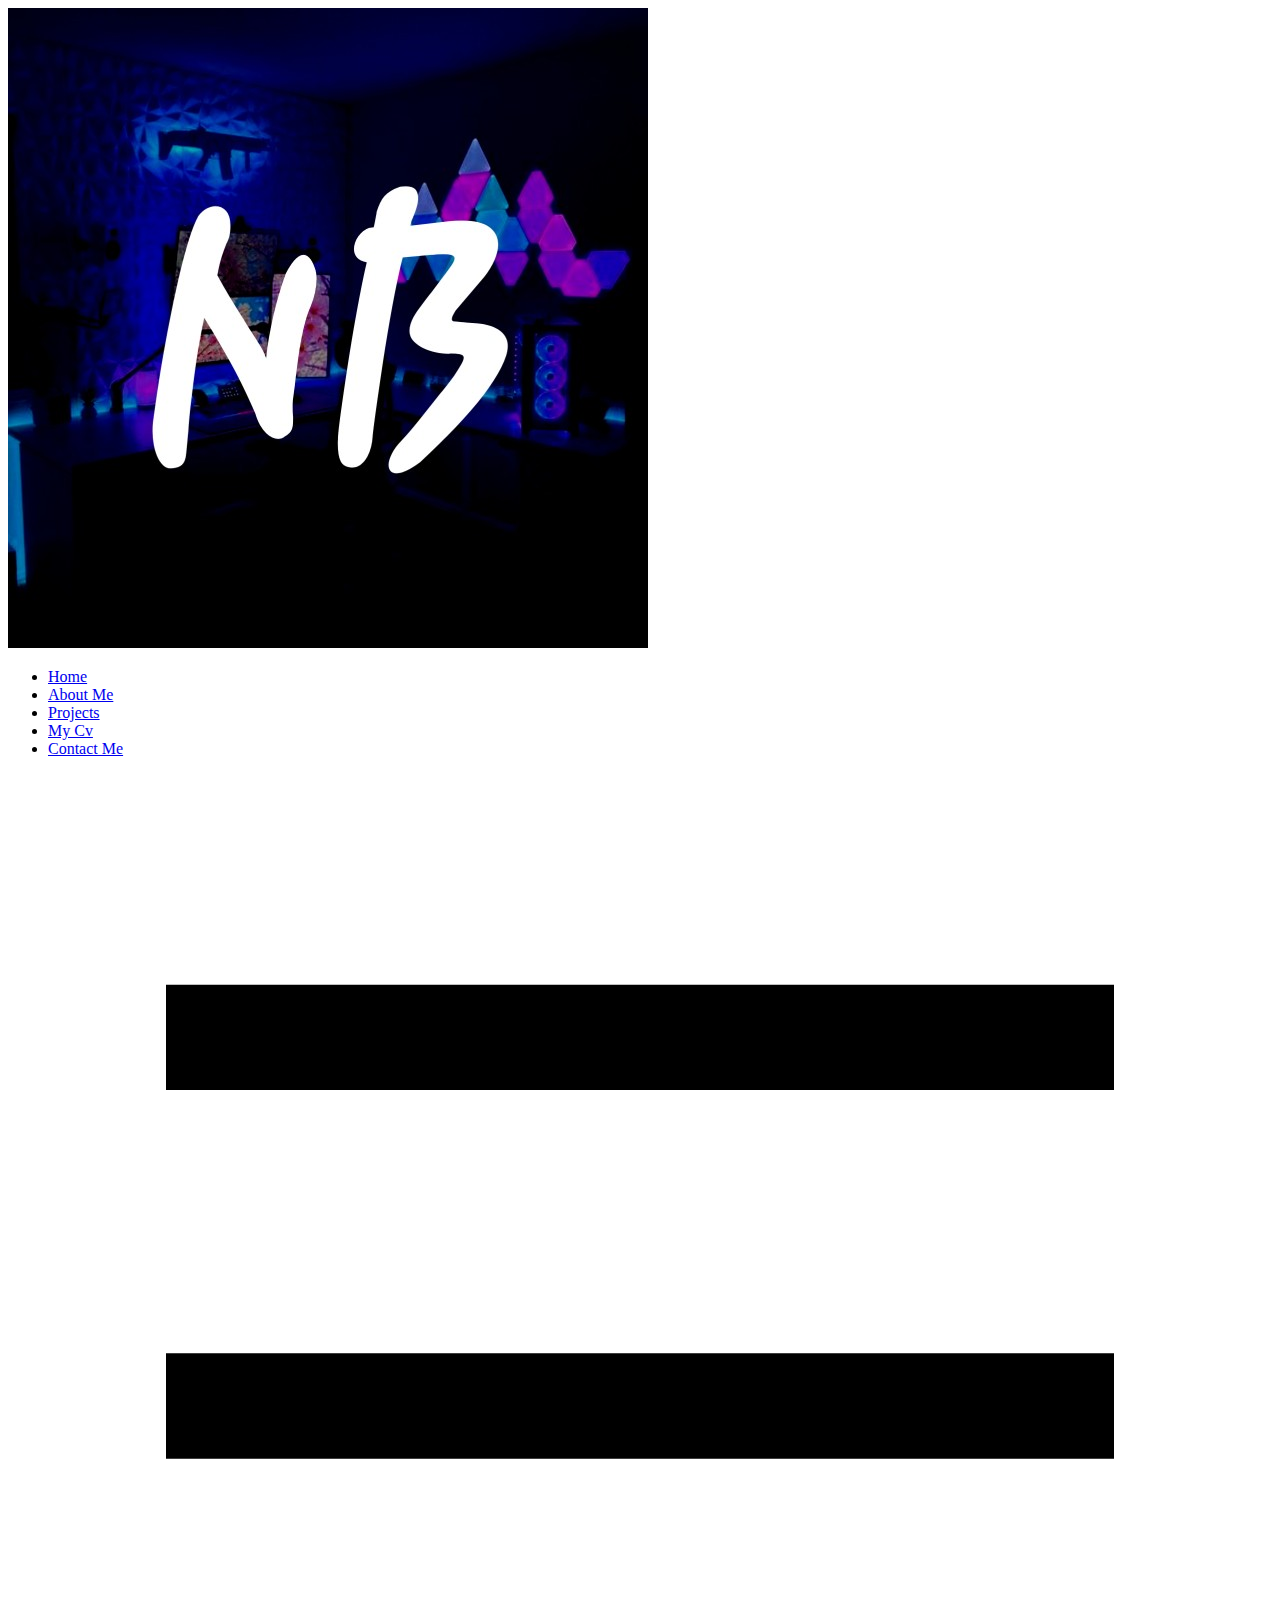
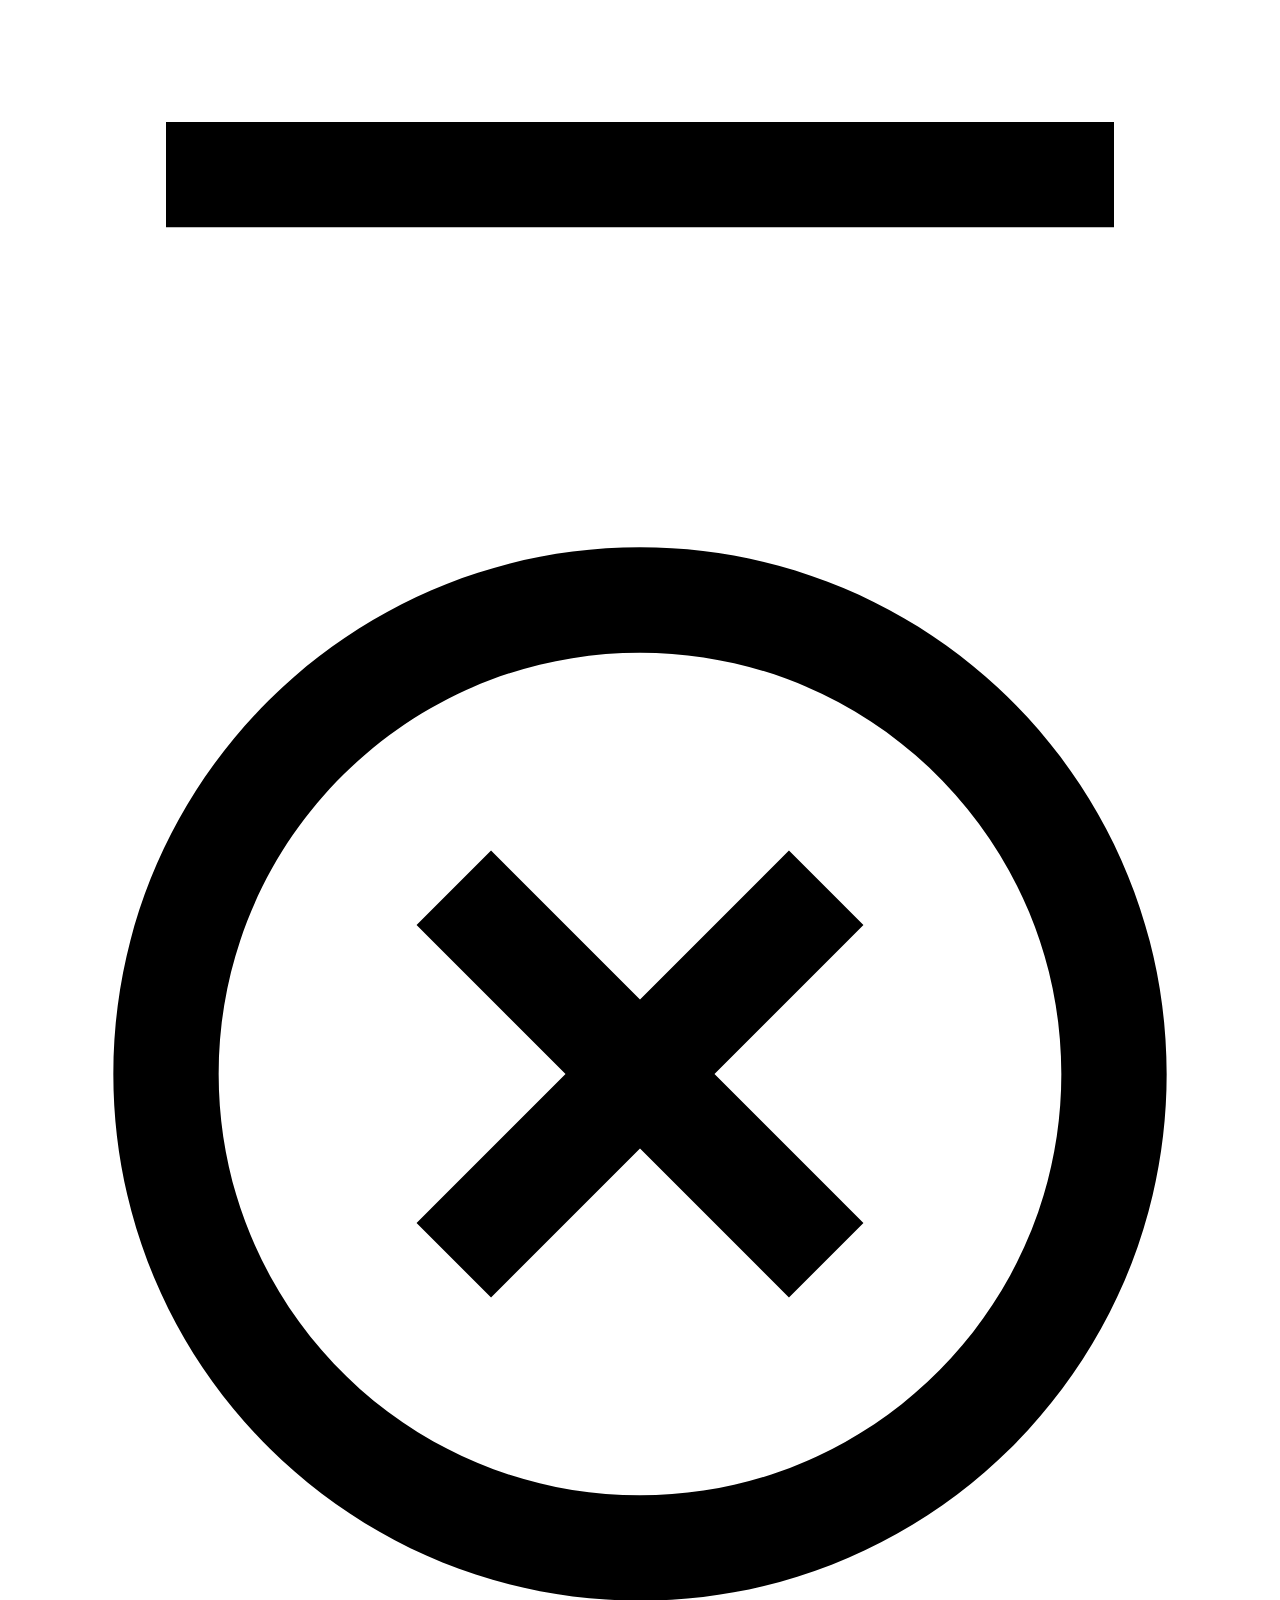
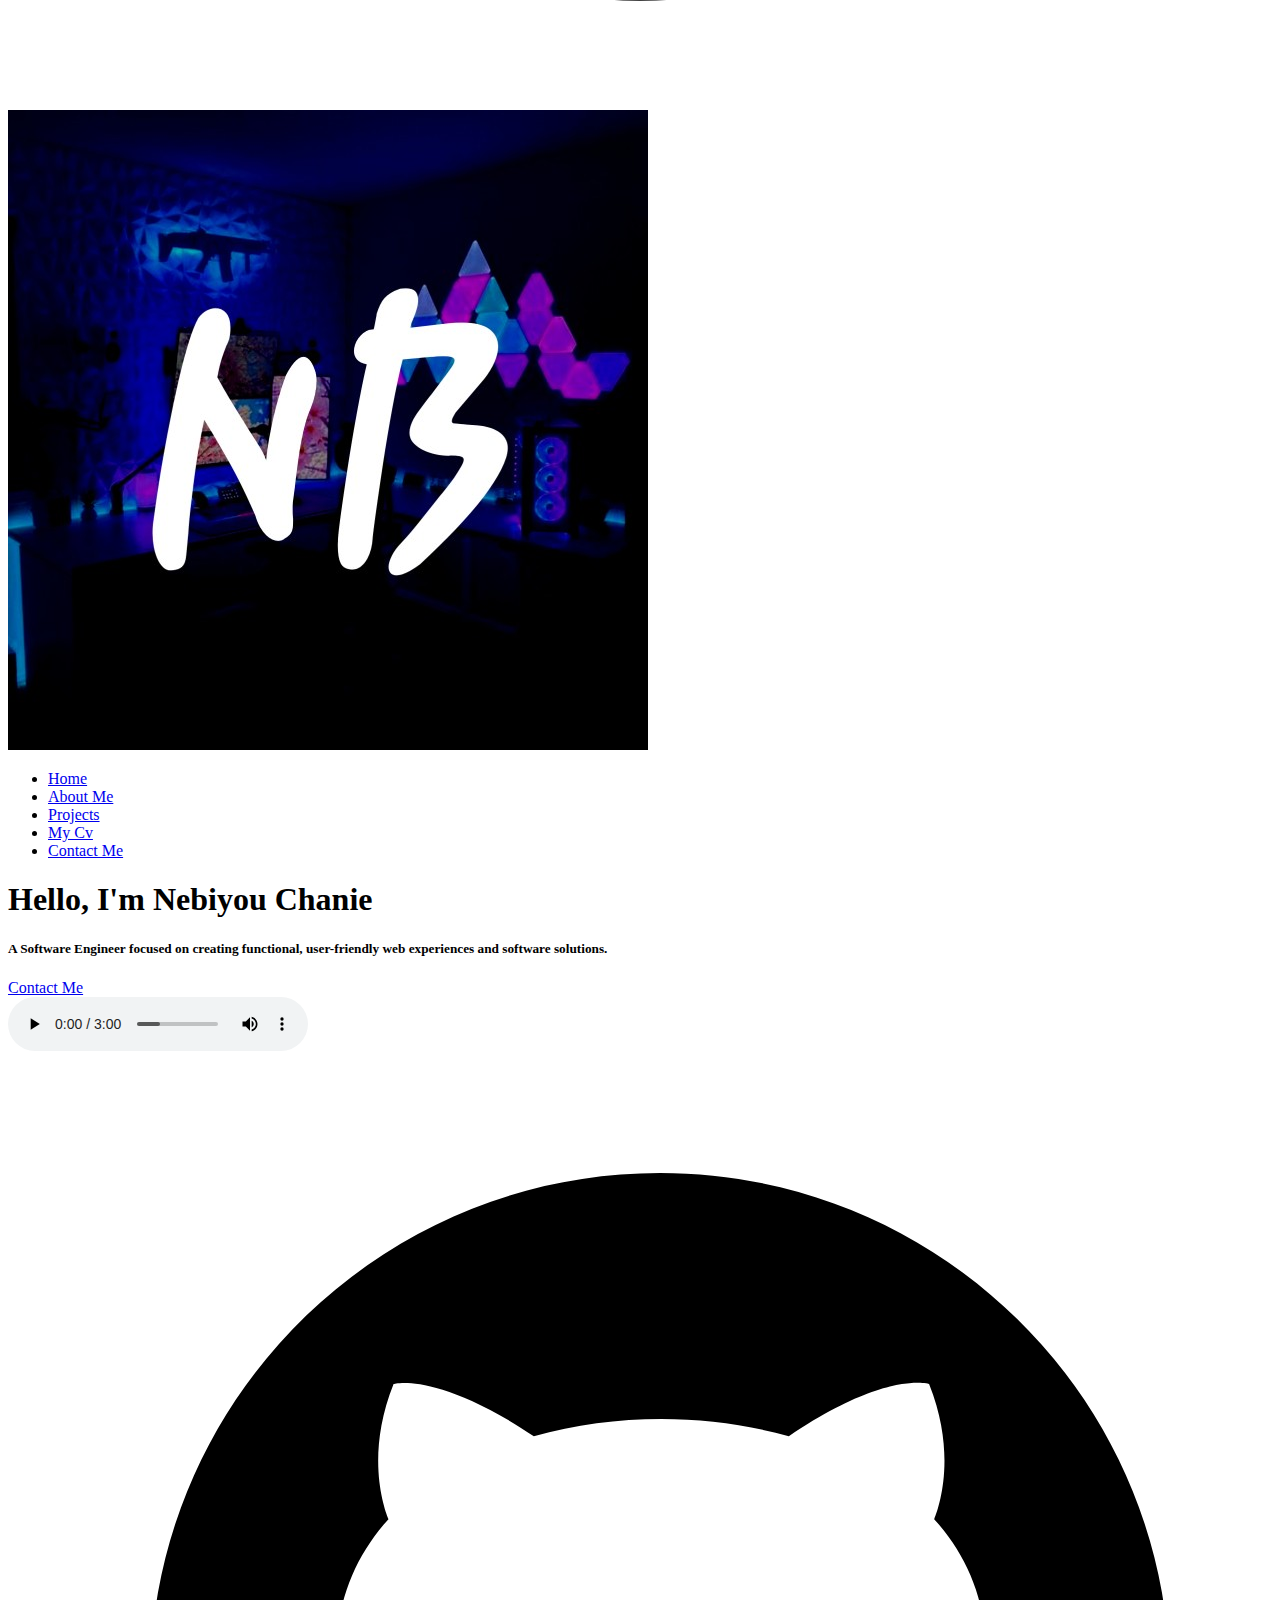
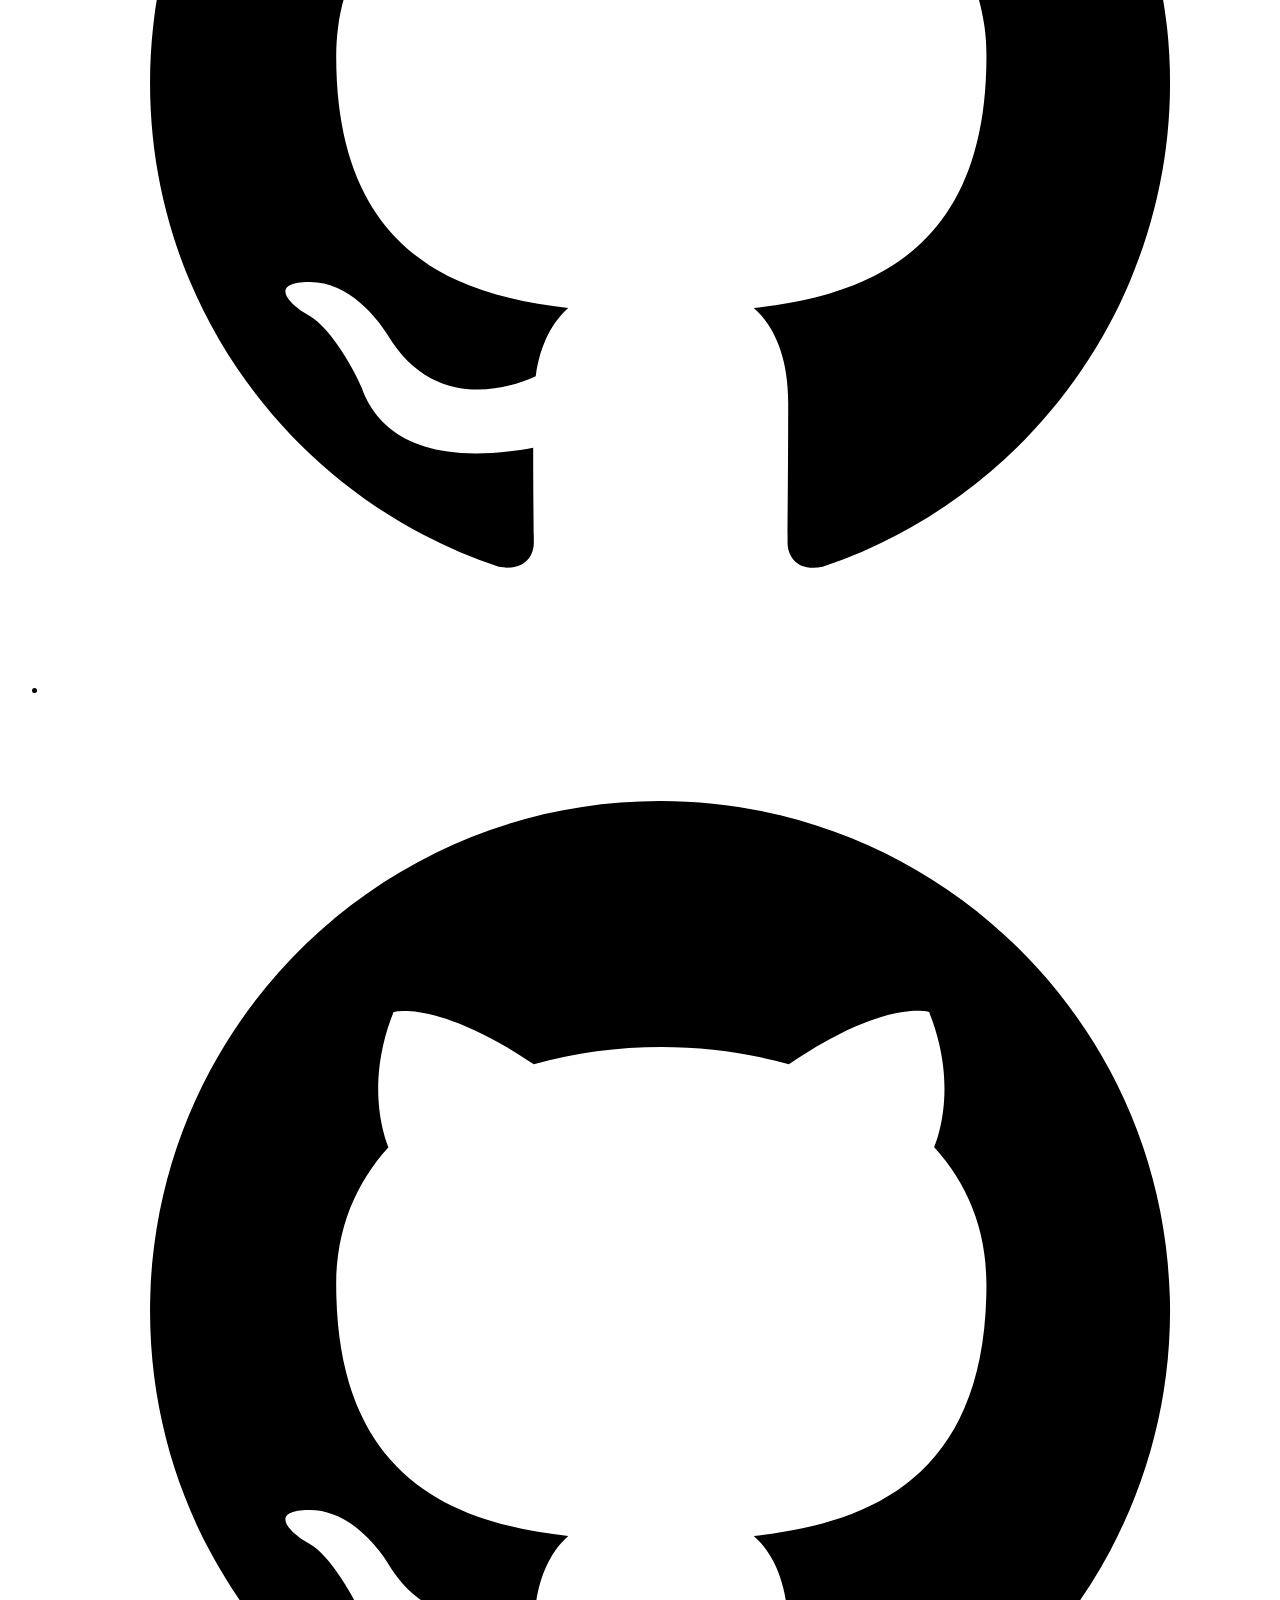
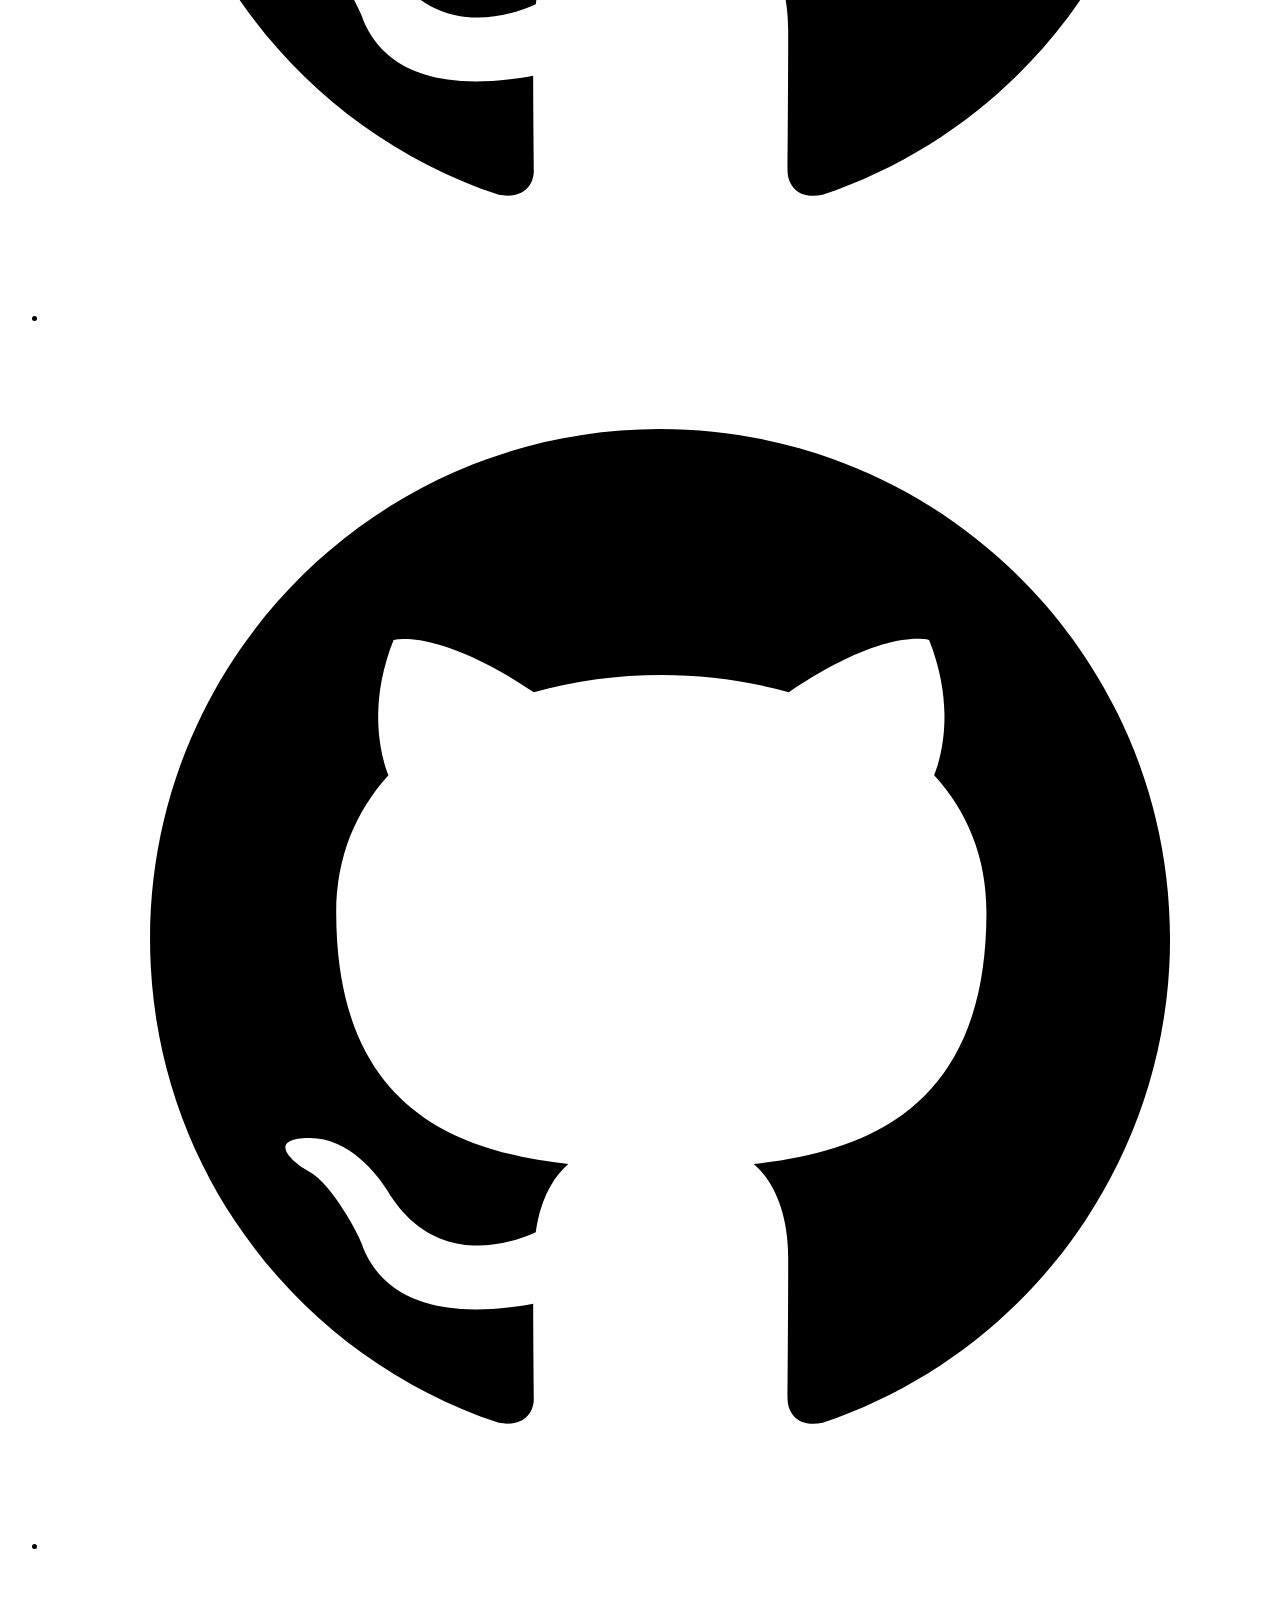
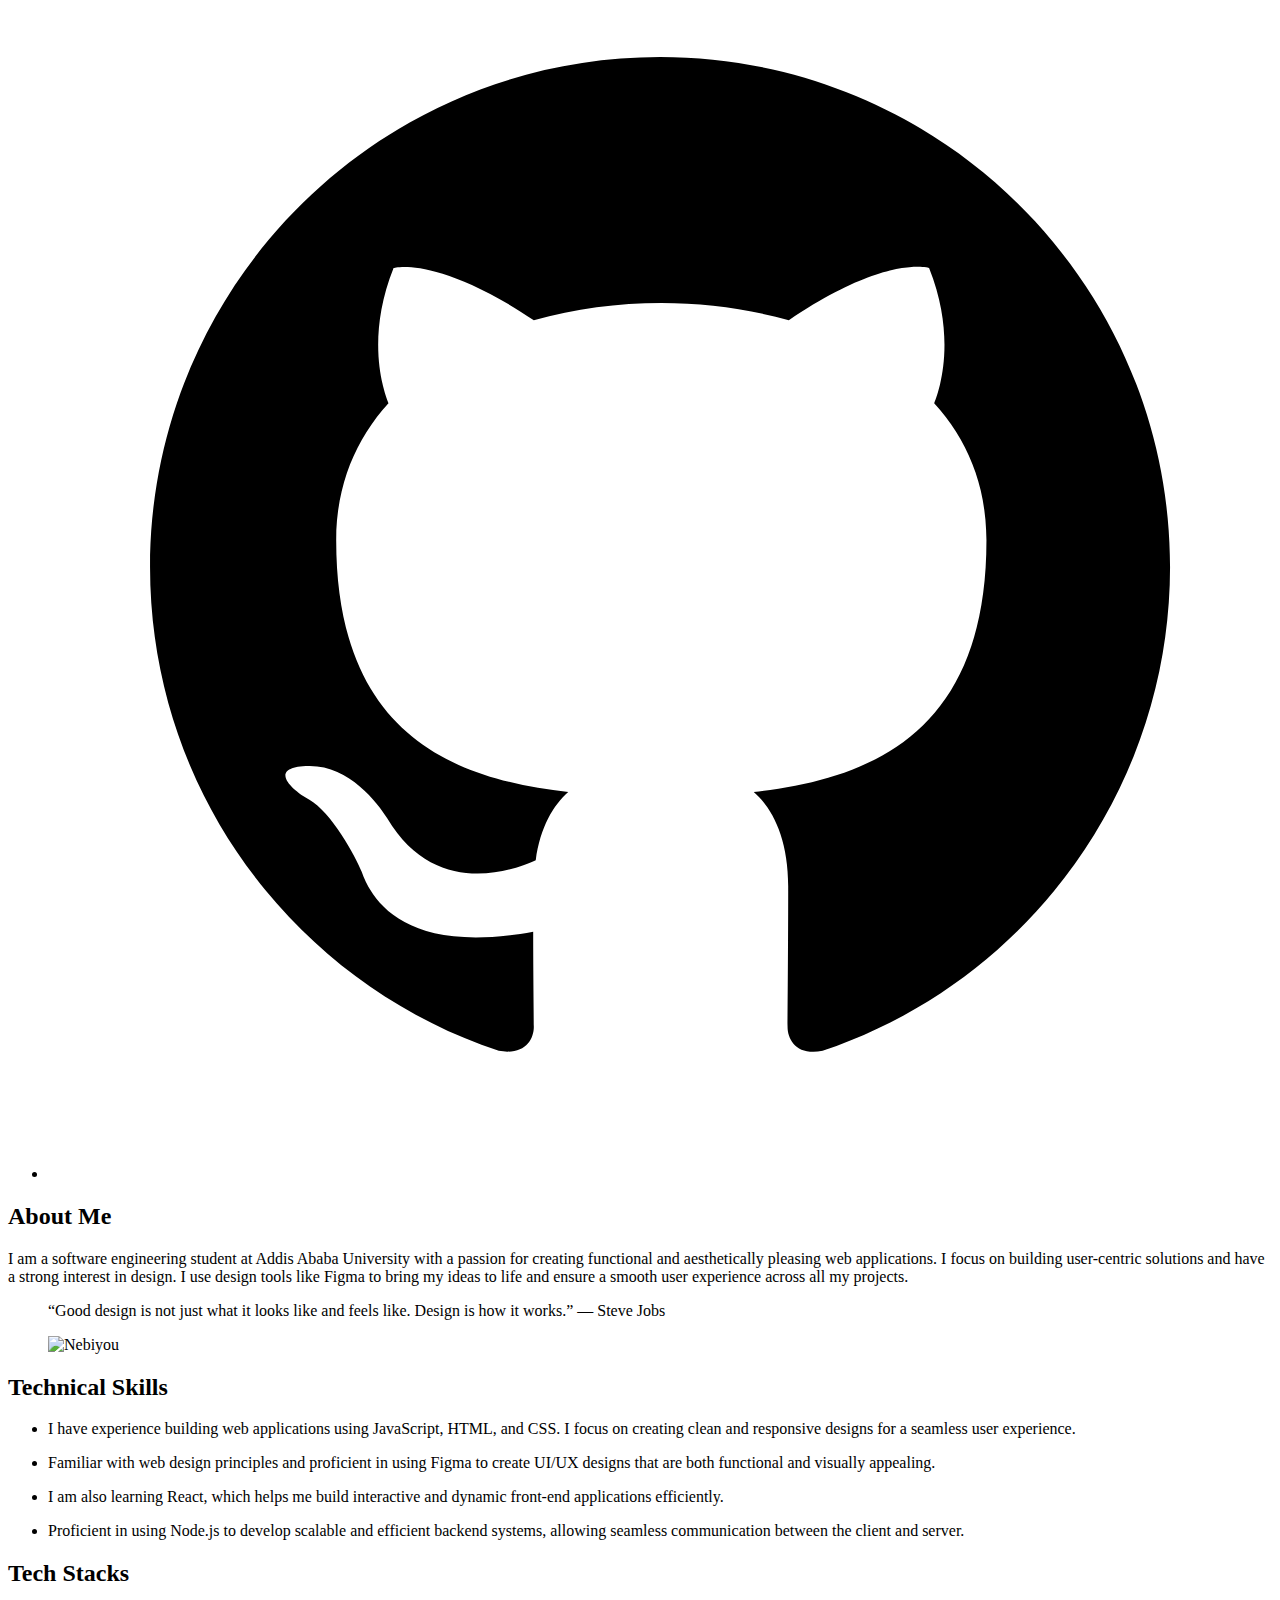
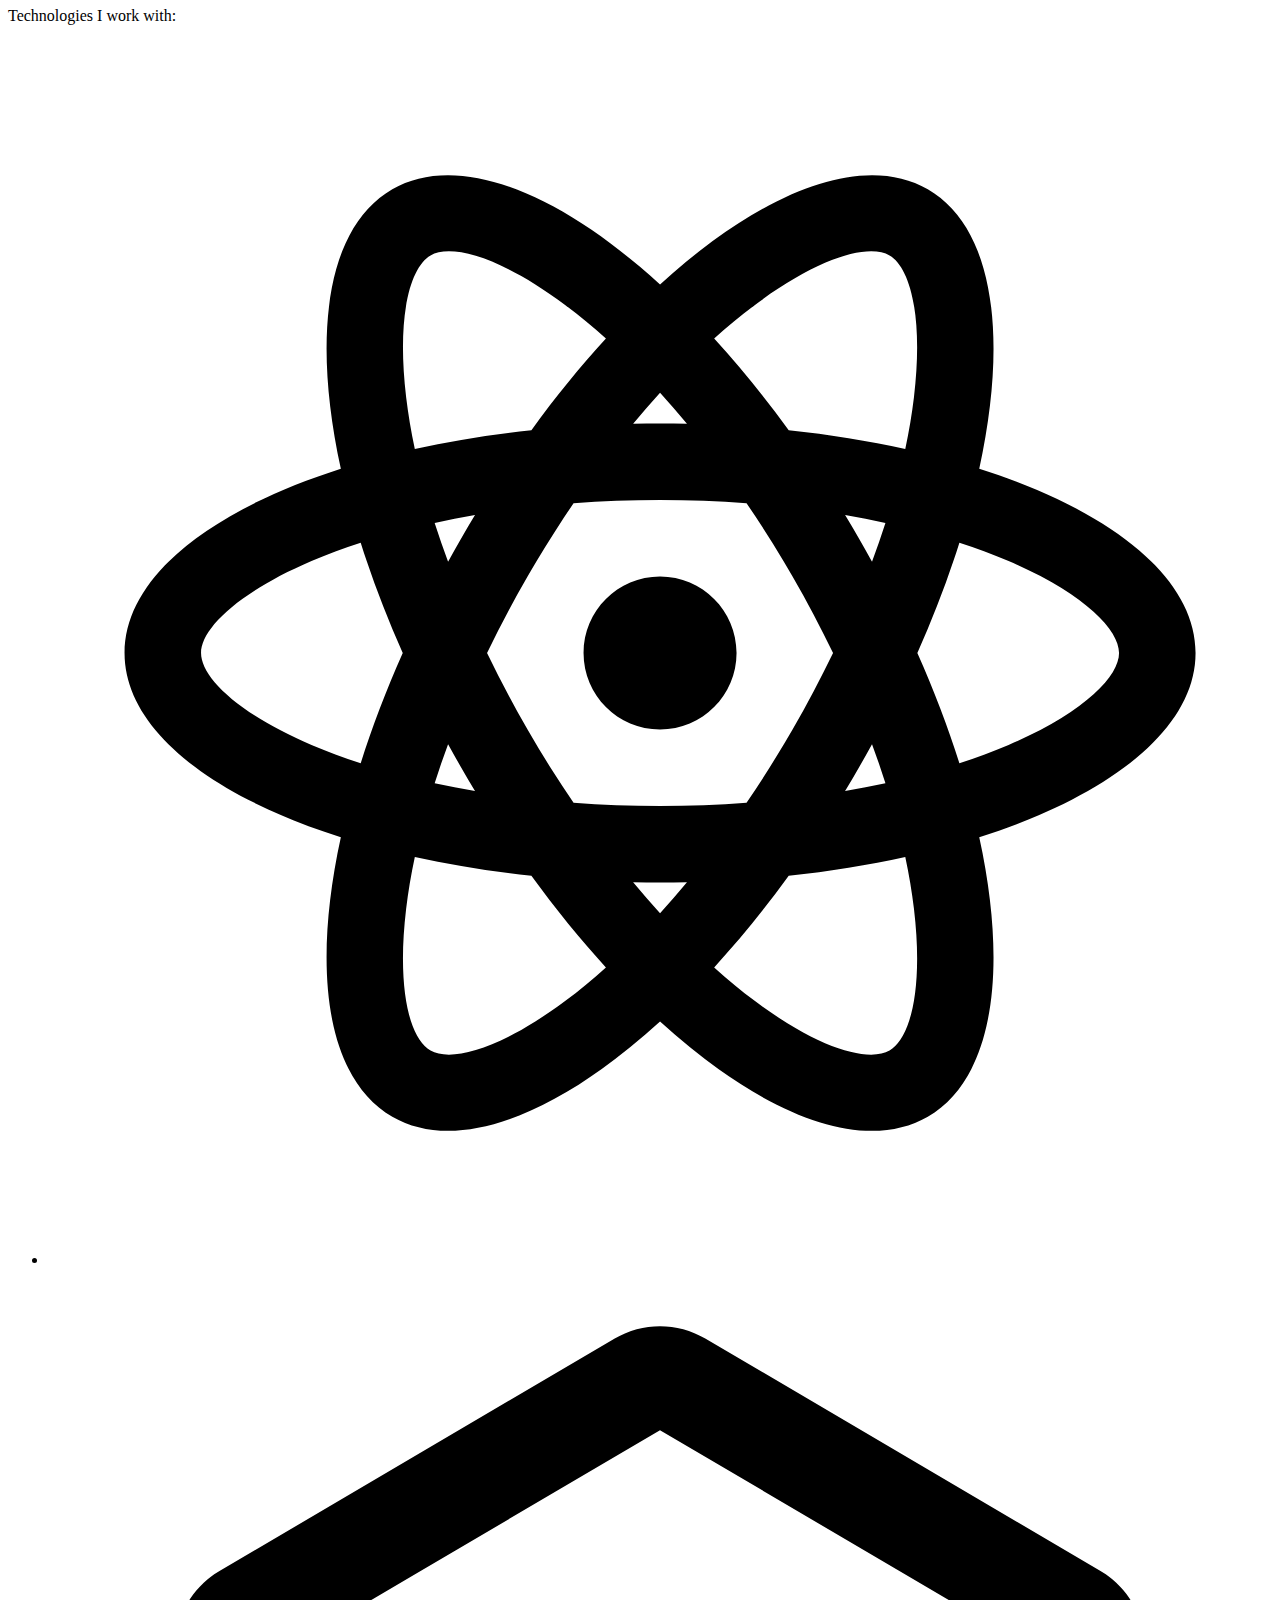
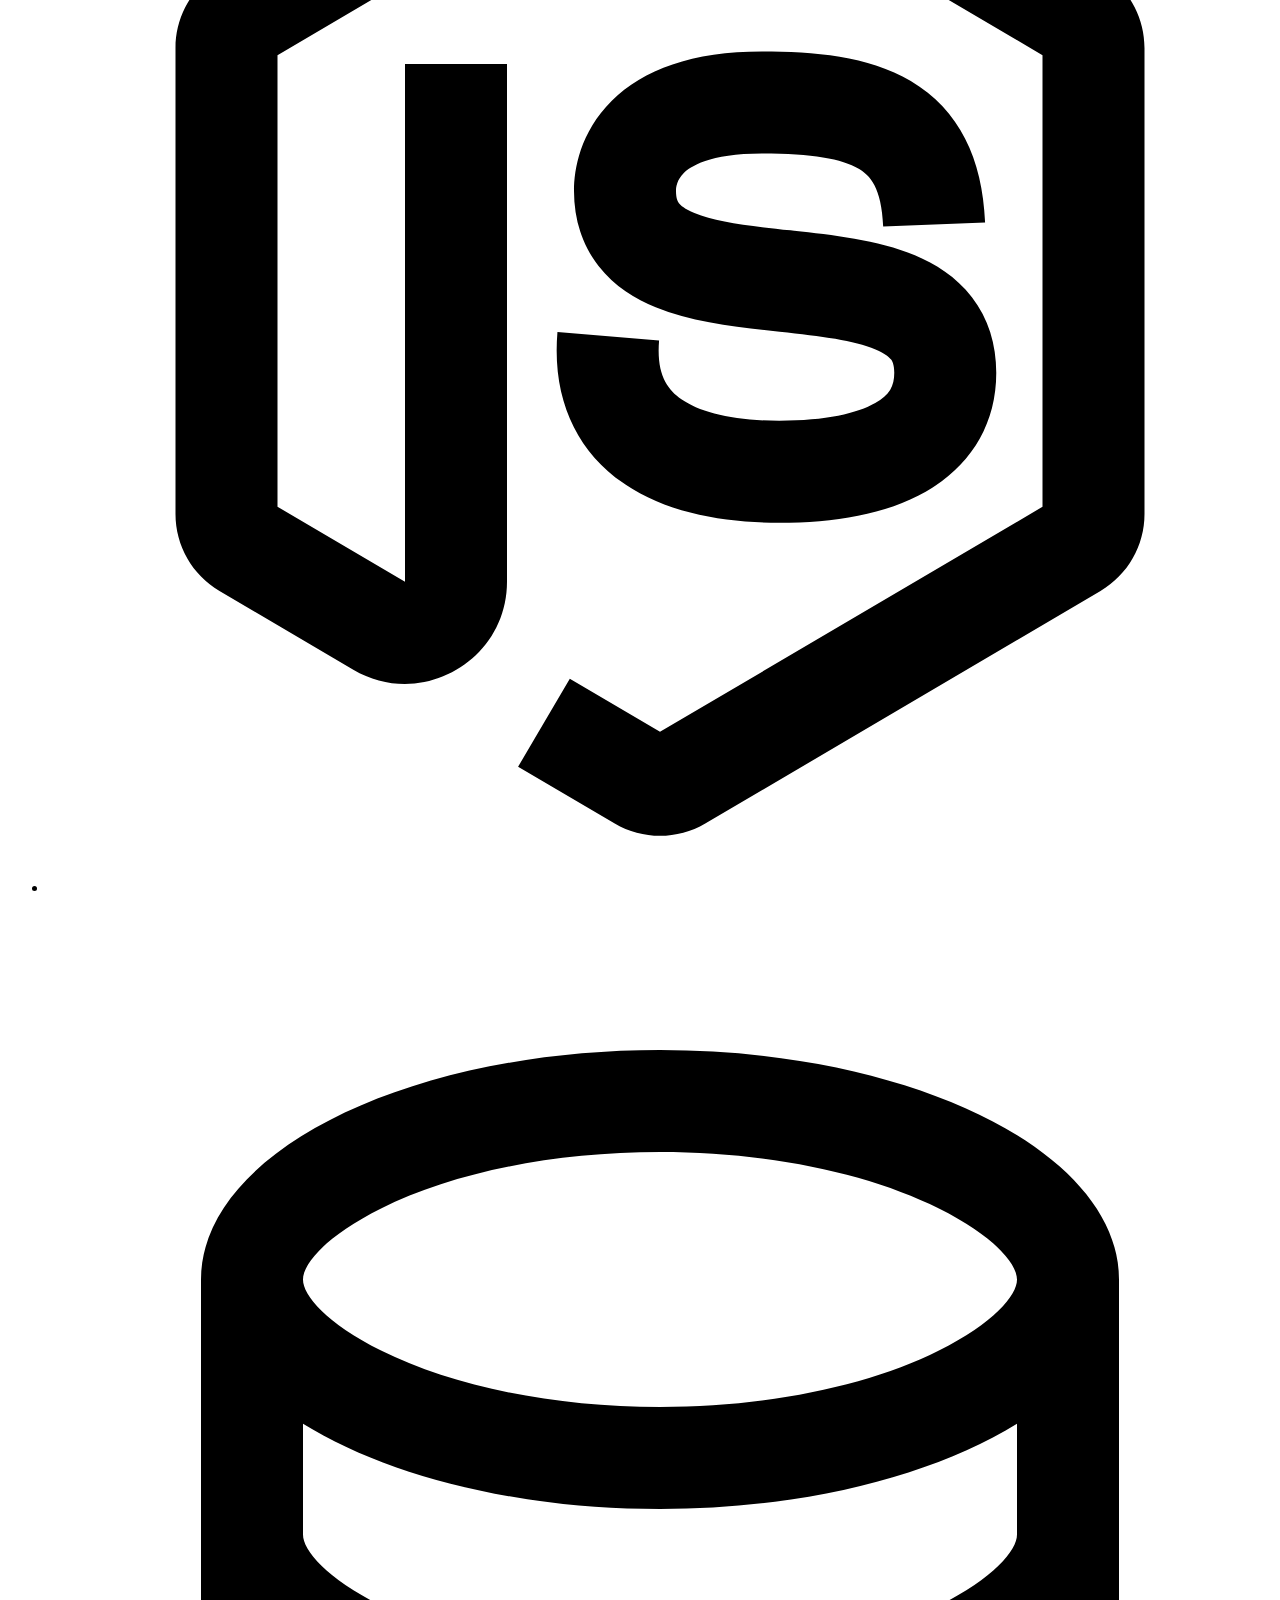
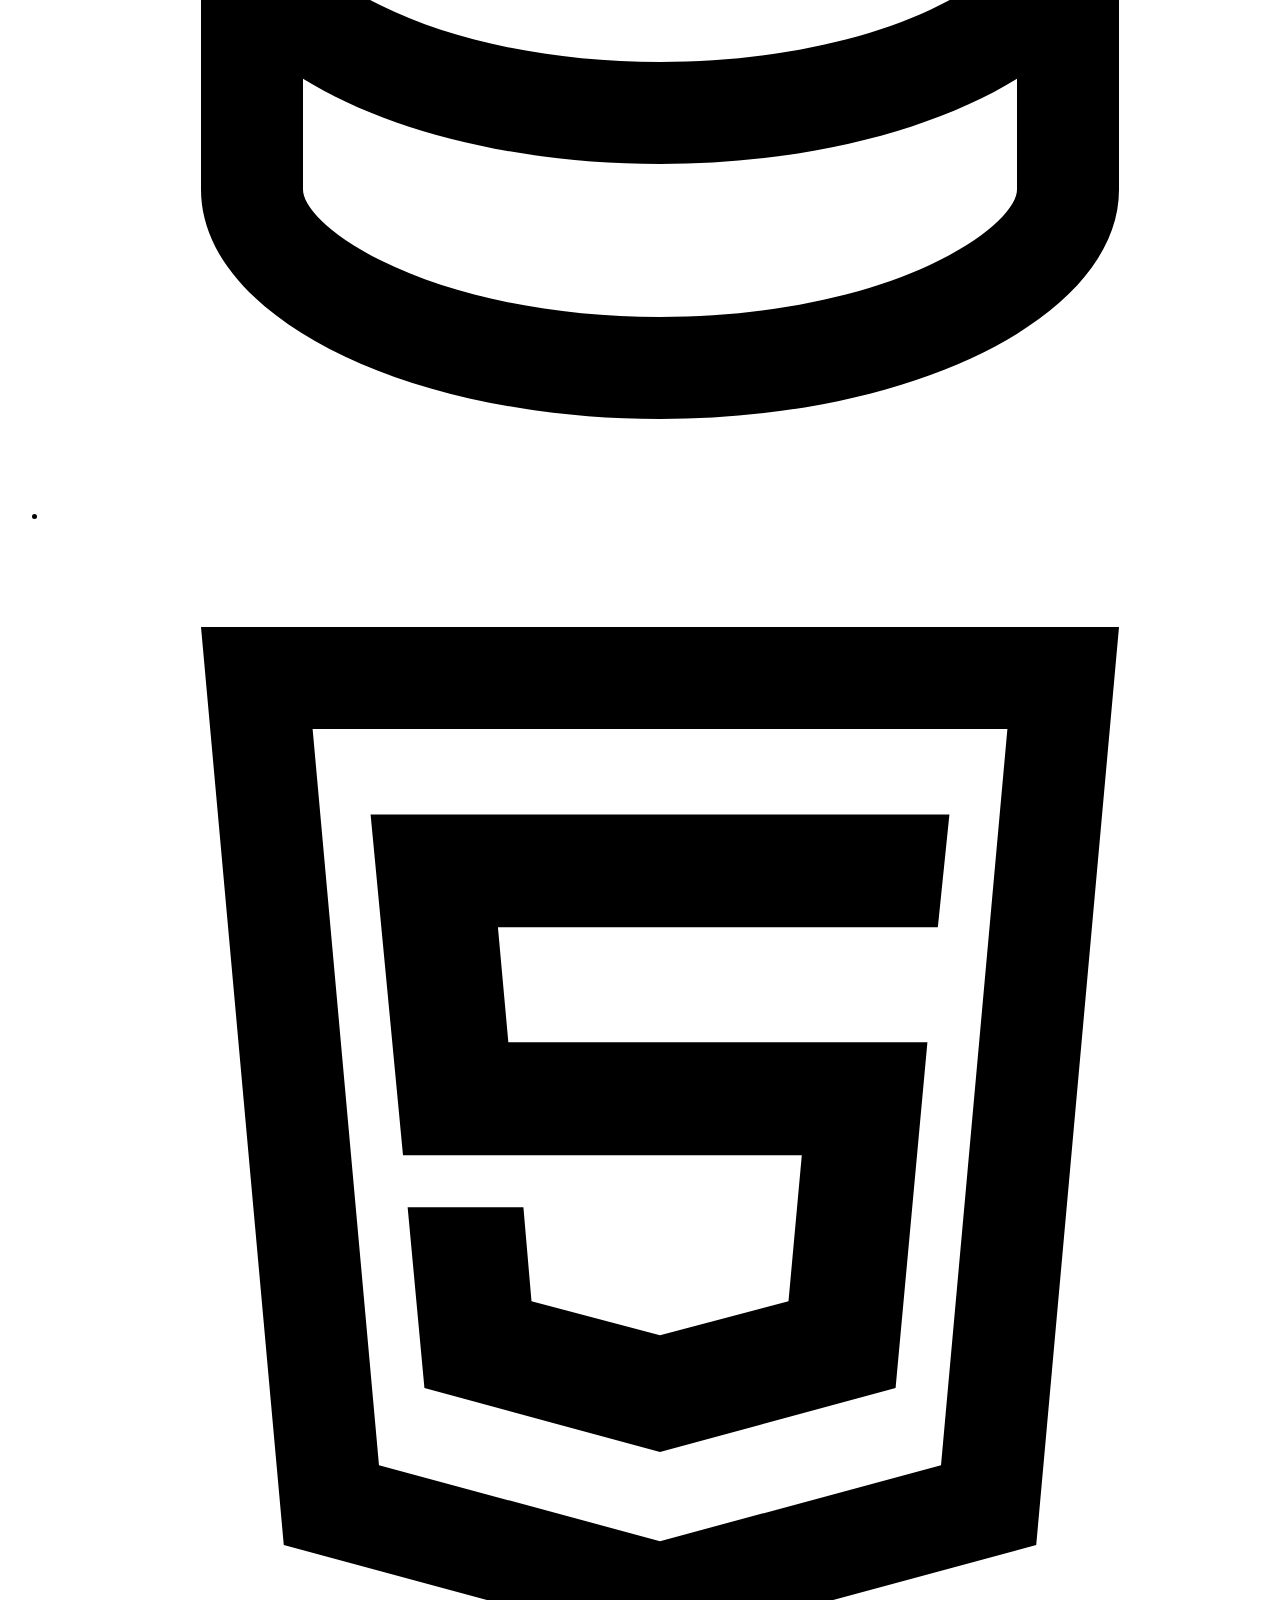
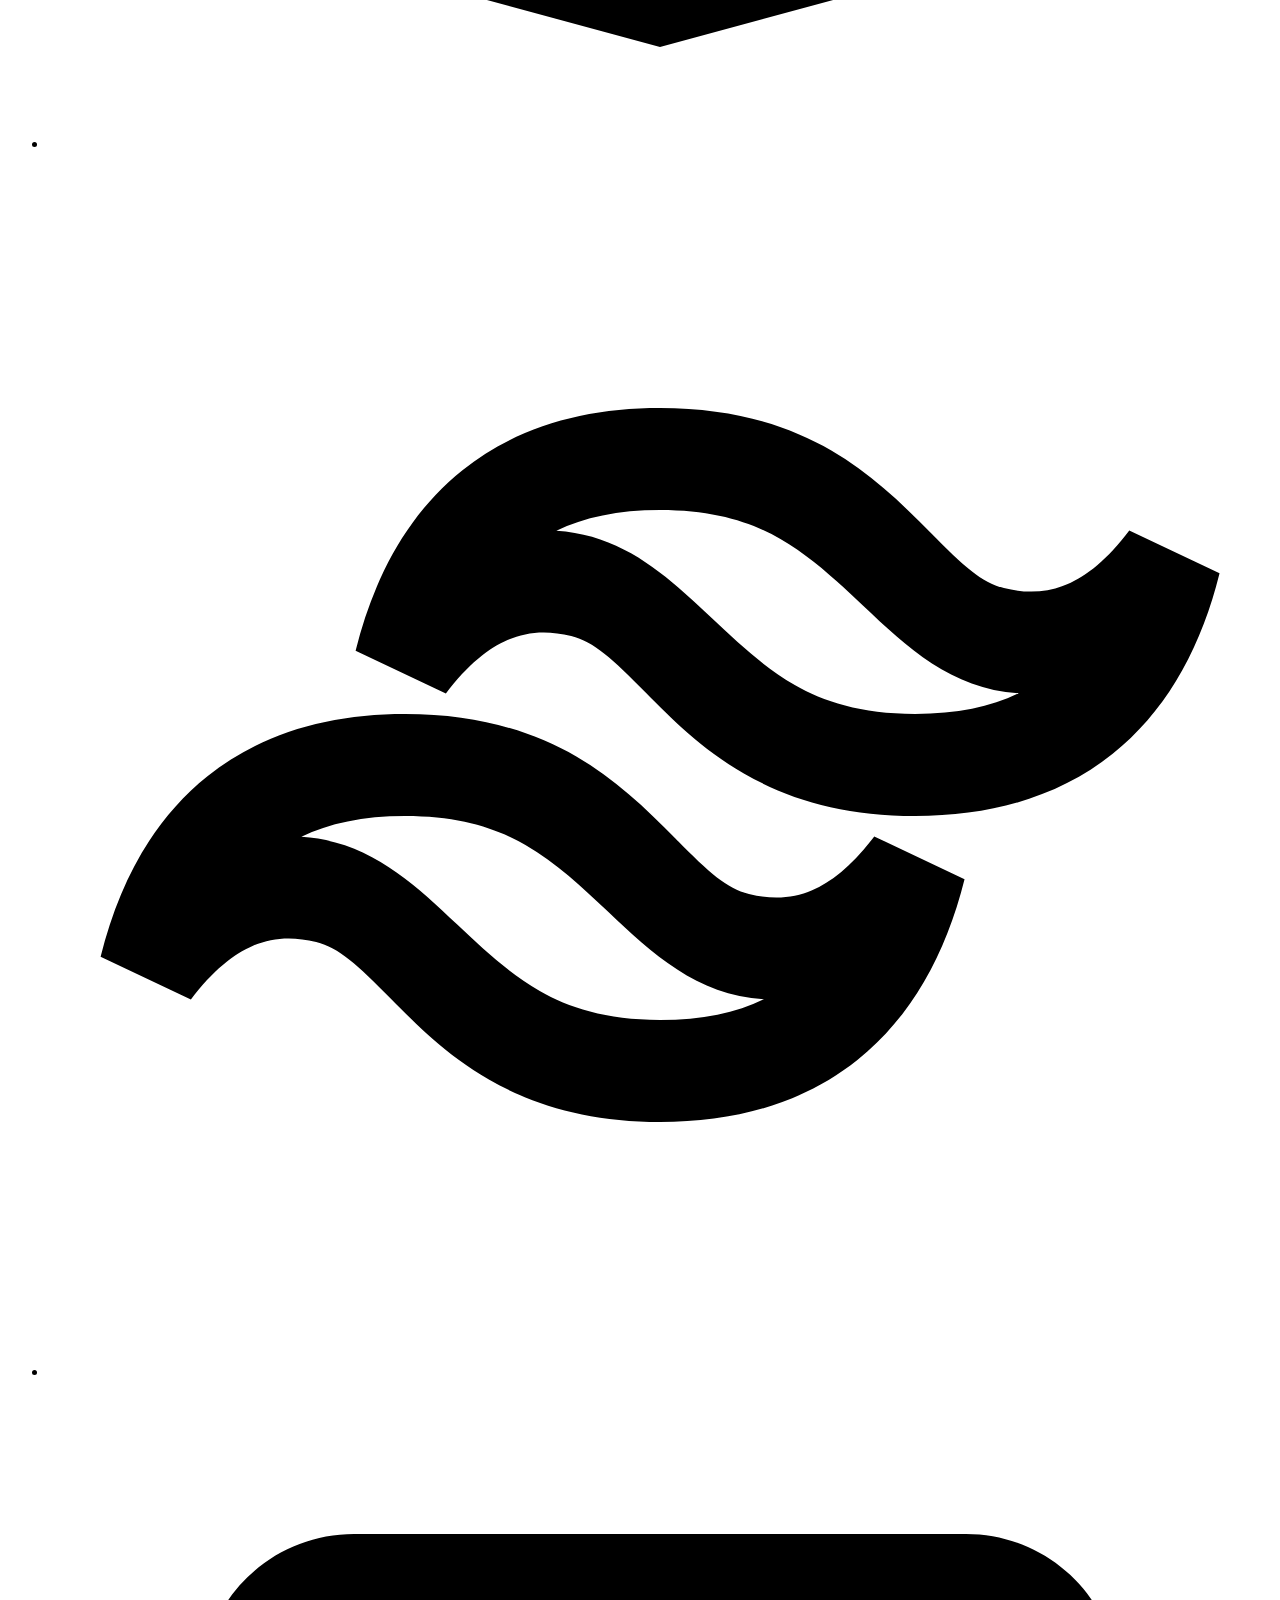
==== src/aboutMe.html @ 1cd272d1 "first commit" ====
<!DOCTYPE html>
<html lang="en">
<head>
    <meta charset="UTF-8">
    <meta name="viewport" content="width=device-width, initial-scale=1.0">
    <title>About Me</title>
</head>
<body>
    <header id="header">
        <div class="header-container">
            <div class="logo-container">
                <a href="/">
                    <img src="./images/logo.jpg" alt="Nebiyou Chanie's Personal Logo" class="logo">
                </a>
            </div>
            <div class="nav-container">
                <nav>
                    <ul class="nav-list">
                        <li><a href="./" class="nav-item">Home</a></li>
                        <li><a href="./aboutMe.html" class="nav-item">About Me</a></li>
                        <li><a href="./projects.html" class="nav-item">Projects</a></li>
                        <li><a href="./myCv.html" class="nav-item">My Cv</a></li>
                        <li><a href="./contactMe.html" class="nav-item">Contact Me</a></li>
                    </ul>
                </nav>
                <div class="menu-icon">
                    <img src="./images/icons/menu-line.svg" alt="menu icon">
                </div>
            </div>
        </div>
    </header>

    <aside id="side-nav">
        <div class="side-nav-container">
            <div class="close-icon-container">
                <img src="./images/icons/close-circle-line.svg" alt="close icon" class="close-icon">
            </div>
            <img src="./images/logo.jpg" alt="logo" class="side-nav-logo">
            <ul class="side-nav-list">
                <li><a href="./" class="side-nav-item">Home</a></li>
                <li><a href="./aboutMe.html" class="side-nav-item">About Me</a></li>
                <li><a href="./projects.html" class="side-nav-item">Projects</a></li>
                <li><a href="./myCv.html" class="side-nav-item">My Cv</a></li>
                <li><a href="./contactMe.html" class="side-nav-item">Contact Me</a></li>
            </ul>
        </div>
    </aside>

    <main id="main-content">
        <section class="intro-section">
            <div class="intro-container">
                <header class="intro-header">
                    <h1>Hello, I'm <span class="highlight">Nebiyou Chanie</span></h1>
                    <h5 class="intro-description">A <strong>Software Engineer</strong> focused on creating functional, user-friendly web experiences and software solutions.</h5>
                </header>
                <a href="./contactMe.html" class="contact-link">Contact Me</a>
            </div>
            <div class="intro-media">
                <div class="audio-container">
                    <i class="ri-play-circle-fill audio-icon"></i>
                    <audio controls class="audio-player">
                        <source src="./audio/Ethiopian-Airbus-A350-Tribute-Boarding-Music-Full-Version-Et.m4a" type="audio/mpeg">
                        Your browser does not support the audio element.
                    </audio>
                </div>
                <ul class="social-media-links">
                    <li>
                        <a href="https://github.com/NebiyouChanie" class="social-media-link" aria-label="GitHub profile">
                             <img src="images/icons/github-fill.svg" alt="GitHub profile" class="social-media-icon">
                        </a>
                    </li>
                    <li>
                        <a href="https://t.me/Nebie27" class="social-media-link" aria-label="Telegram profile">
                            <img src="images/icons/github-fill.svg" alt="Telegram profile" class="social-media-icon">
                        </a>
                    </li>
                    <li>
                        <a href="https://www.youtube.com/@NBETH" class="social-media-link" aria-label="YouTube channel">
                            <img src="images/icons/github-fill.svg" alt="YouTube channel" class="social-media-icon">
                        </a>
                    </li>
                    <li>
                        <a href="https://www.instagram.com/neba__27/" class="social-media-link" aria-label="Instagram profile">
                            <img src="images/icons/github-fill.svg" alt="Instagram profile" class="social-media-icon">
                        </a>
                    </li>
                </ul>
            </div>
        </section>

        <section class="about-me-section">
            <div class="about-me-text">
                <header>
                    <h2>About Me</h2>
                </header>
                <p class="about-me-description">
                    I am a software engineering student at Addis Ababa University with a passion for creating functional and aesthetically pleasing web applications. I focus on building user-centric solutions and have a strong interest in design. I use design tools like Figma to bring my ideas to life and ensure a smooth user experience across all my projects.
                </p>
                <blockquote class="quote">“Good design is not just what it looks like and feels like. Design is how it works.” — Steve Jobs</blockquote>
            </div>
            <div class="about-me-image">
                <figure>
                    <img src="./images/Nebiyou1.JPG" alt="Nebiyou" class="about-me-img">
                </figure>
            </div>
        </section>

        <section class="skills-section">
            <div class="skills-container">
                <header>
                    <h2>Technical Skills</h2>
                </header>
                <div class="skills-list">
                    <ul>
                        <li>
                            <p class="skill-description">I have experience building web applications using JavaScript, HTML, and CSS. I focus on creating clean and responsive designs for a seamless user experience.</p>
                        </li>
                        <li>
                            <p class="skill-description">Familiar with web design principles and proficient in using Figma to create UI/UX designs that are both functional and visually appealing.</p>
                        </li>
                        <li>
                            <p class="skill-description">I am also learning React, which helps me build interactive and dynamic front-end applications efficiently.</p>
                        </li>
                        <li>
                            <p class="skill-description">Proficient in using Node.js to develop scalable and efficient backend systems, allowing seamless communication between the client and server.</p>
                        </li>
                    </ul>
                </div>
            </div>
        </section>

        <section class="tech-stacks-section">
            <div class="tech-stacks-container">
                <header>
                    <h2>Tech Stacks</h2>
                </header>
                <p class="tech-stacks-description">Technologies I work with:</p>
                <div class="tech-stacks-list">
                    <ul>
                        <li><img src="./images/icons/reactjs-line.svg" alt="React" class="tech-icon"></li>
                        <li><img src="./images/icons/nodejs-line.svg" alt="Node.js" class="tech-icon"></li>
                        <li><img src="./images/icons/database-2-line.svg" alt="MySQL" class="tech-icon"></li>
                        <li><img src="./images/icons/html5-line.svg" alt="HTML5" class="tech-icon"></li>
                        <li><img src="./images/icons/tailwind-css-line.svg" alt="Tailwind CSS" class="tech-icon"></li>
                        <li><img src="./images/icons/javascript-line.svg" alt="JavaScript" class="tech-icon"></li>
                        <li><img src="./images/icons/git-branch-line.svg" alt="Git" class="tech-icon"></li>
                        <li><img src="./images/icons/github-line.svg" alt="GitHub" class="tech-icon"></li>
                    </ul>
                </div>
            </div>
        </section>

        <section class="hobbies-section">
            <div class="hobbies-container">
                <header>
                    <h2>Hobbies</h2>
                </header>
                <div class="hobbies-list">
                    <article class="hobby-item">
                        <figure>
                            <img src="./images/photo.jpg" alt="Photography" class="hobby-img">
                        </figure>
                        <h3 class="hobby-title">Photography</h3>
                    </article>
                    <article class="hobby-item">
                        <figure>
                            <img src="./images/travel.jpg" alt="Traveling" class="hobby-img">
                        </figure>
                        <h3 class="hobby-title">Traveling</h3>
                    </article>
                    <article class="hobby-item">
                        <figure>
                            <img src="./images/videoediting.jpg" alt="Video Editing" class="hobby-img">
                        </figure>
                        <h3 class="hobby-title">Video Editing</h3>
                    </article>
                    <article class="hobby-item">
                        <figure>
                            <img src="./images/webDesigning.jpg" alt="Web Designing" class="hobby-img">
                        </figure>
                        <h3 class="hobby-title">Web Designing</h3>
                    </article>
                </div>
            </div>
        </section>
    </main>

    <footer id="footer">
        <div class="footer-container">
            <ul class="footer-list">
                <li><a href="./aboutMe.html" class="footer-item">About Me</a></li>
                <li><a href="./projects.html" class="footer-item">Projects</a></li>
                <li><a href="./myCv.html" class="footer-item">My Cv</a></li>
                <li><a href="./contactMe.html" class="footer-item">Contact Me</a></li>
            </ul>
        </div>
    </footer>
</body>
</html>
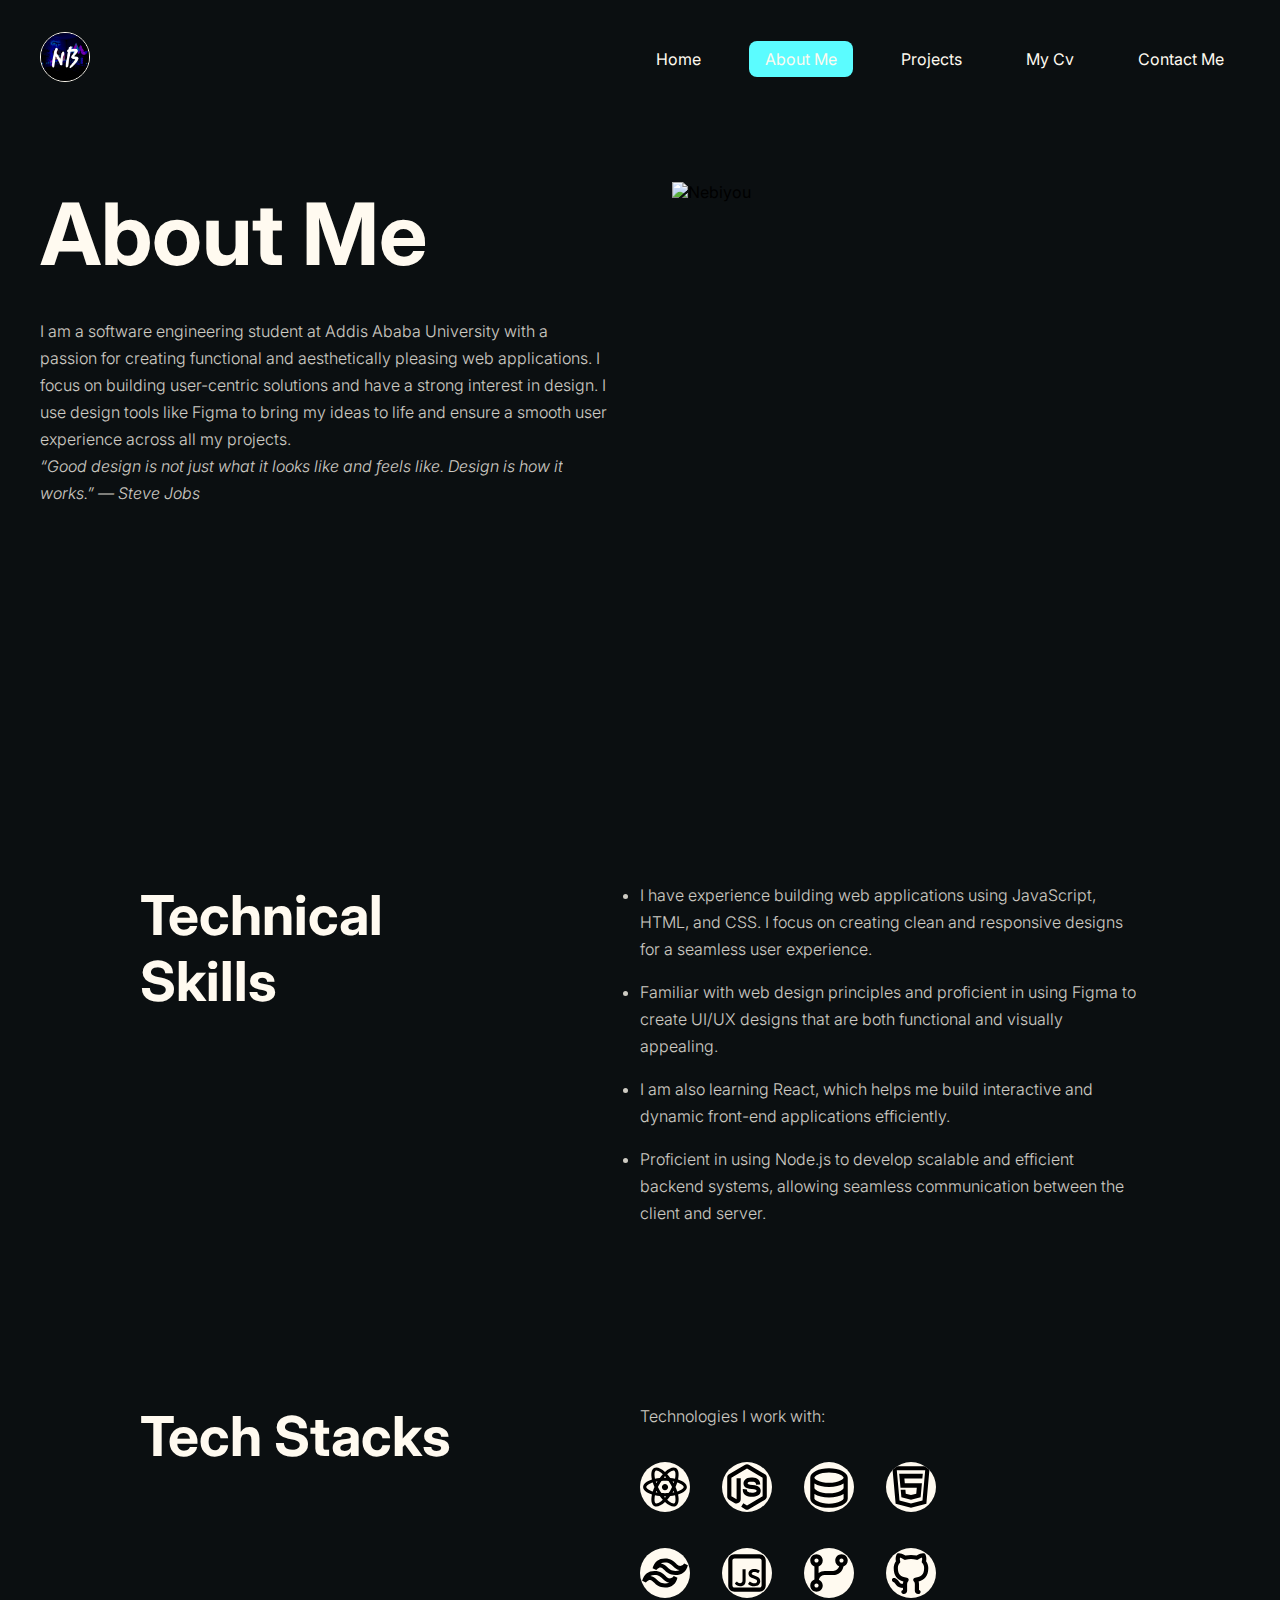
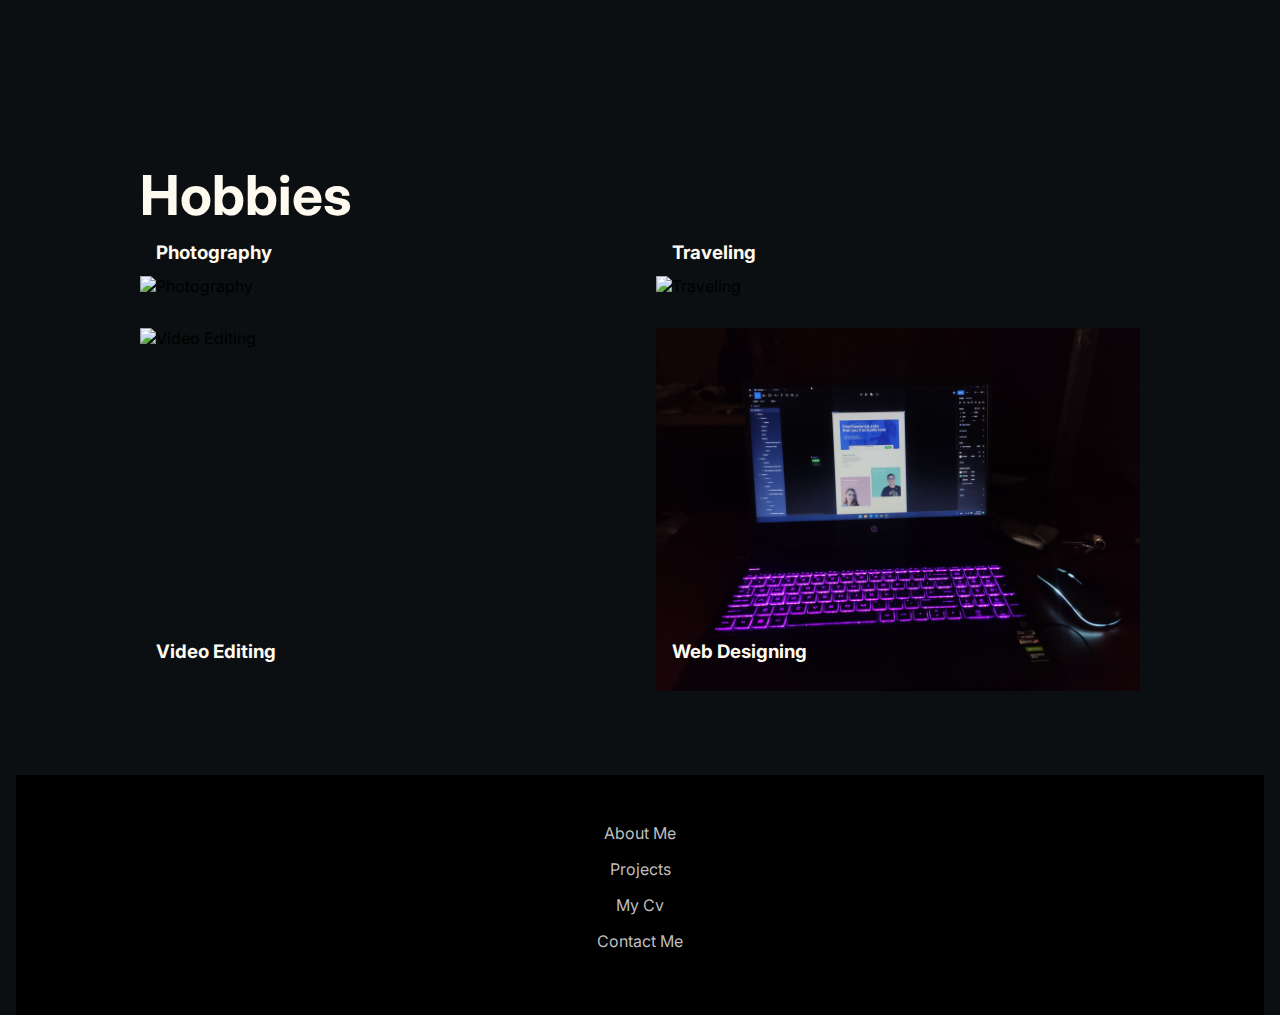
==== commit 5ae60eb5: "add css and js and make the webiste repsonsive" ====
--- a/src/aboutMe.html
+++ b/src/aboutMe.html
@@ -4,99 +4,61 @@
     <meta charset="UTF-8">
     <meta name="viewport" content="width=device-width, initial-scale=1.0">
     <title>About Me</title>
+    <link rel="stylesheet" href="./css/general.css">
+    <link rel="stylesheet" href="./css/aboutMe.css">
 </head>
 <body>
-    <header id="header">
+    <header id="main-header">
         <div class="header-container">
             <div class="logo-container">
-                <a href="/">
+                <a href="./" id="logo-link">
                     <img src="./images/logo.jpg" alt="Nebiyou Chanie's Personal Logo" class="logo">
                 </a>
             </div>
             <div class="nav-container">
-                <nav>
+                <nav id="main-nav">
                     <ul class="nav-list">
-                        <li><a href="./" class="nav-item">Home</a></li>
-                        <li><a href="./aboutMe.html" class="nav-item">About Me</a></li>
-                        <li><a href="./projects.html" class="nav-item">Projects</a></li>
-                        <li><a href="./myCv.html" class="nav-item">My Cv</a></li>
-                        <li><a href="./contactMe.html" class="nav-item">Contact Me</a></li>
+                        <li><a href="./" class="nav-link">Home</a></li>
+                        <li><a href="./aboutMe.html" class="nav-link active">About Me</a></li>
+                        <li><a href="./projects.html" class="nav-link">Projects</a></li>
+                        <li><a href="./myCv.html" class="nav-link">My Cv</a></li>
+                        <li><a href="./contactMe.html" class="nav-link">Contact Me</a></li>
                     </ul>
                 </nav>
-                <div class="menu-icon">
-                    <img src="./images/icons/menu-line.svg" alt="menu icon">
+                <div class="menu-icon-container">
+                    <img src="./images/icons/menu-line.svg" alt="menu icon" class="menu-icon">
                 </div>
             </div>
         </div>
     </header>
-
-    <aside id="side-nav">
-        <div class="side-nav-container">
-            <div class="close-icon-container">
-                <img src="./images/icons/close-circle-line.svg" alt="close icon" class="close-icon">
+    <aside id="sidebar">
+        <div class="sidebar-container">
+            <div class="top-sidebar">
+                <div class="close-icon-container">
+                    <img src="./images/icons/close-circle-line.svg" alt="close icon"   class="close-icon">
+                </div>
+                <img src="./images/logo.jpg" alt="logo" class="sidebar-logo">
             </div>
-            <img src="./images/logo.jpg" alt="logo" class="side-nav-logo">
-            <ul class="side-nav-list">
-                <li><a href="./" class="side-nav-item">Home</a></li>
-                <li><a href="./aboutMe.html" class="side-nav-item">About Me</a></li>
-                <li><a href="./projects.html" class="side-nav-item">Projects</a></li>
-                <li><a href="./myCv.html" class="side-nav-item">My Cv</a></li>
-                <li><a href="./contactMe.html" class="side-nav-item">Contact Me</a></li>
+            <ul class="sidebar-nav">
+                <li><a href="./" class="sidebar-nav-link">Home</a></li>
+                <li><a href="./aboutMe.html" class="sidebar-nav-link active">About Me</a></li>
+                <li><a href="./projects.html" class="sidebar-nav-link">Projects</a></li>
+                <li><a href="./myCv.html" class="sidebar-nav-link">My Cv</a></li>
+                <li><a href="./contactMe.html" class="sidebar-nav-link">Contact Me</a></li>
             </ul>
         </div>
     </aside>
 
     <main id="main-content">
-        <section class="intro-section">
-            <div class="intro-container">
-                <header class="intro-header">
-                    <h1>Hello, I'm <span class="highlight">Nebiyou Chanie</span></h1>
-                    <h5 class="intro-description">A <strong>Software Engineer</strong> focused on creating functional, user-friendly web experiences and software solutions.</h5>
-                </header>
-                <a href="./contactMe.html" class="contact-link">Contact Me</a>
-            </div>
-            <div class="intro-media">
-                <div class="audio-container">
-                    <i class="ri-play-circle-fill audio-icon"></i>
-                    <audio controls class="audio-player">
-                        <source src="./audio/Ethiopian-Airbus-A350-Tribute-Boarding-Music-Full-Version-Et.m4a" type="audio/mpeg">
-                        Your browser does not support the audio element.
-                    </audio>
-                </div>
-                <ul class="social-media-links">
-                    <li>
-                        <a href="https://github.com/NebiyouChanie" class="social-media-link" aria-label="GitHub profile">
-                             <img src="images/icons/github-fill.svg" alt="GitHub profile" class="social-media-icon">
-                        </a>
-                    </li>
-                    <li>
-                        <a href="https://t.me/Nebie27" class="social-media-link" aria-label="Telegram profile">
-                            <img src="images/icons/github-fill.svg" alt="Telegram profile" class="social-media-icon">
-                        </a>
-                    </li>
-                    <li>
-                        <a href="https://www.youtube.com/@NBETH" class="social-media-link" aria-label="YouTube channel">
-                            <img src="images/icons/github-fill.svg" alt="YouTube channel" class="social-media-icon">
-                        </a>
-                    </li>
-                    <li>
-                        <a href="https://www.instagram.com/neba__27/" class="social-media-link" aria-label="Instagram profile">
-                            <img src="images/icons/github-fill.svg" alt="Instagram profile" class="social-media-icon">
-                        </a>
-                    </li>
-                </ul>
-            </div>
-        </section>
-
         <section class="about-me-section">
             <div class="about-me-text">
                 <header>
-                    <h2>About Me</h2>
+                    <h1 >About Me</h1>
                 </header>
-                <p class="about-me-description">
+                <p class="about-me-description body-text">
                     I am a software engineering student at Addis Ababa University with a passion for creating functional and aesthetically pleasing web applications. I focus on building user-centric solutions and have a strong interest in design. I use design tools like Figma to bring my ideas to life and ensure a smooth user experience across all my projects.
                 </p>
-                <blockquote class="quote">“Good design is not just what it looks like and feels like. Design is how it works.” — Steve Jobs</blockquote>
+                <blockquote class="quote body-text">“Good design is not just what it looks like and feels like. Design is how it works.” — Steve Jobs</blockquote>
             </div>
             <div class="about-me-image">
                 <figure>
@@ -104,56 +66,58 @@
                 </figure>
             </div>
         </section>
+        <div class="skills-stack">
 
-        <section class="skills-section">
-            <div class="skills-container">
-                <header>
-                    <h2>Technical Skills</h2>
-                </header>
-                <div class="skills-list">
-                    <ul>
-                        <li>
-                            <p class="skill-description">I have experience building web applications using JavaScript, HTML, and CSS. I focus on creating clean and responsive designs for a seamless user experience.</p>
-                        </li>
-                        <li>
-                            <p class="skill-description">Familiar with web design principles and proficient in using Figma to create UI/UX designs that are both functional and visually appealing.</p>
-                        </li>
-                        <li>
-                            <p class="skill-description">I am also learning React, which helps me build interactive and dynamic front-end applications efficiently.</p>
-                        </li>
-                        <li>
-                            <p class="skill-description">Proficient in using Node.js to develop scalable and efficient backend systems, allowing seamless communication between the client and server.</p>
-                        </li>
-                    </ul>
+            <section class="skills-section">
+                <div class="skills-container">
+                    <header>
+                        <h2 >Technical Skills</h2>
+                    </header>
+                    <div class="skills-list body-text">
+                        <ul class="list-style">
+                            <li>
+                                <p class="skill-description">I have experience building web applications using JavaScript, HTML, and CSS. I focus on creating clean and responsive designs for a seamless user experience.</p>
+                            </li>
+                            <li>
+                                <p class="skill-description">Familiar with web design principles and proficient in using Figma to create UI/UX designs that are both functional and visually appealing.</p>
+                            </li>
+                            <li>
+                                <p class="skill-description">I am also learning React, which helps me build interactive and dynamic front-end applications efficiently.</p>
+                            </li>
+                            <li>
+                                <p class="skill-description">Proficient in using Node.js to develop scalable and efficient backend systems, allowing seamless communication between the client and server.</p>
+                            </li>
+                        </ul>
+                    </div>
                 </div>
-            </div>
-        </section>
-
-        <section class="tech-stacks-section">
-            <div class="tech-stacks-container">
-                <header>
-                    <h2>Tech Stacks</h2>
-                </header>
-                <p class="tech-stacks-description">Technologies I work with:</p>
-                <div class="tech-stacks-list">
-                    <ul>
-                        <li><img src="./images/icons/reactjs-line.svg" alt="React" class="tech-icon"></li>
-                        <li><img src="./images/icons/nodejs-line.svg" alt="Node.js" class="tech-icon"></li>
-                        <li><img src="./images/icons/database-2-line.svg" alt="MySQL" class="tech-icon"></li>
-                        <li><img src="./images/icons/html5-line.svg" alt="HTML5" class="tech-icon"></li>
-                        <li><img src="./images/icons/tailwind-css-line.svg" alt="Tailwind CSS" class="tech-icon"></li>
-                        <li><img src="./images/icons/javascript-line.svg" alt="JavaScript" class="tech-icon"></li>
-                        <li><img src="./images/icons/git-branch-line.svg" alt="Git" class="tech-icon"></li>
-                        <li><img src="./images/icons/github-line.svg" alt="GitHub" class="tech-icon"></li>
-                    </ul>
+            </section>
+            
+            <section class="tech-stacks-section">
+                <div class="tech-stacks-container">
+                    <header>
+                        <h2 >Tech Stacks</h2>
+                    </header>
+                    <div class="tech-stacks-list">
+                        <p class="tech-stacks-description body-text">Technologies I work with:</p>
+                        <ul>
+                            <li><img src="./images/icons/reactjs-line.svg" alt="React" class="tech-icon"></li>
+                            <li><img src="./images/icons/nodejs-line.svg" alt="Node.js" class="tech-icon"></li>
+                            <li><img src="./images/icons/database-2-line.svg" alt="MySQL" class="tech-icon"></li>
+                            <li><img src="./images/icons/html5-line.svg" alt="HTML5" class="tech-icon"></li>
+                            <li><img src="./images/icons/tailwind-css-line.svg" alt="Tailwind CSS" class="tech-icon"></li>
+                            <li><img src="./images/icons/javascript-line.svg" alt="JavaScript" class="tech-icon"></li>
+                            <li><img src="./images/icons/git-branch-line.svg" alt="Git" class="tech-icon"></li>
+                            <li><img src="./images/icons/github-line.svg" alt="GitHub" class="tech-icon"></li>
+                        </ul>
+                    </div>
                 </div>
-            </div>
-        </section>
+            </section>
+        </div>
 
         <section class="hobbies-section">
             <div class="hobbies-container">
                 <header>
-                    <h2>Hobbies</h2>
+                    <h2 >Hobbies</h2>
                 </header>
                 <div class="hobbies-list">
                     <article class="hobby-item">
@@ -195,5 +159,7 @@
             </ul>
         </div>
     </footer>
+    <script src="./js/index.js"></script>
+
 </body>
 </html>
--- a/src/css/general.css
+++ b/src/css/general.css
@@ -0,0 +1,245 @@
+@import url('https://fonts.googleapis.com/css2?family=Inter:ital,opsz,wght@0,14..32,100..900;1,14..32,100..900&family=Oswald:wght@200..700&family=Poppins:ital,wght@0,100;0,200;0,300;0,400;0,500;0,600;0,700;0,800;0,900;1,100;1,200;1,300;1,400;1,500;1,600;1,700;1,800;1,900&display=swap');
+*{
+    list-style: none;
+    text-decoration: none;
+    box-sizing: border-box;
+    font-family: 'Inter';
+    margin: 0px;
+    padding: 0px;
+}
+
+:root {
+    --brand-shade: #033A49 ;
+    --brand-color:  #00EEFF;
+    --brand-tint: #5BFCFF;
+    --gray:  #BFBFBF;
+    --black-background:  #0B0F11;
+    --white:  #FFFAF0;
+}
+
+body {
+    background-color: var(--black-background);
+    padding: 0 16px;
+}
+ 
+.nav-link.active {
+    border-radius: 8px;
+    background-color: var(--brand-tint);
+}
+
+
+.Heading-1 {
+    font-size: 86px;
+    font-weight: 700;
+    line-height: 103.2px;
+    color: var(--white);
+}
+
+.Heading-2 {
+    font-size: 69px;
+    font-weight: 700;
+    line-height: px;
+}
+.Heading-3 {
+    font-size: 55px;
+    font-weight: 700;
+    line-height: px;
+    color: var(--white);
+} 
+.Heading-4 {
+    font-size: 44px;
+    font-weight: 700;
+    line-height: px;
+    color: var(--white);
+}
+
+.Heading-5 {
+    font-size: 65px;
+    font-weight: bold;
+    line-height: px;
+    color: var(--white);
+}
+
+.Heading-6 {
+    font-size: 23px;
+     line-height: px;
+    color: var(--white);
+}
+.body-text {
+    font-size: 16px;
+    line-height: 27px;
+    color: var(--white);
+    font-weight: 300;
+    opacity: 0.8;
+}
+
+::-webkit-scrollbar{width: 5px;}
+
+::-webkit-scrollbar-track{ background: transparent;}
+
+::-webkit-scrollbar-thumb{ background: white;}
+
+
+
+.header-container, .about-me-section
+,.skills-container,
+.footer-container{
+    max-width: 1200px;
+    margin-inline: auto;
+}
+
+.header-container{
+    display: flex;
+    justify-content: space-between;
+    padding: 32px 0;
+}
+
+
+.logo-container img, .sidebar-logo {
+    width: 50px;
+    height: 50px;
+    border-radius: 80px ;
+    border: 1px solid var(--white);
+    
+}
+
+.nav-container {
+    display: flex;
+    align-items: center;
+}
+
+.nav-list{
+    display: flex;
+    gap: 32px;
+    align-items: center;
+}
+.nav-list a {
+    color: var(--white);
+}
+
+.nav-list a {
+    color: var(--white);
+    padding: 8px 16px;
+}
+
+.nav-list a:hover {
+    border-radius: 8px;
+    background-color: var(--brand-tint);
+}
+
+.menu-icon{
+    width: 40px;
+    height: 40px;
+    cursor: pointer;
+    display: none;
+}
+
+.close-icon-container {
+    width: 40px;
+    height: 40px;
+    cursor: pointer;
+    order: 2;
+}
+
+.menu-icon img{
+    width: 40px;
+}
+
+
+.top-sidebar{
+    display: flex;
+    justify-content: space-between;
+    margin-bottom: 48px;
+}
+
+.sidebar-nav{
+    display: flex;
+    flex-direction: column;
+    gap: 32px;
+}
+
+.sidebar-nav a{
+    color: white;
+}
+
+.sidebar-nav li{
+    width: 100%;
+}
+
+.sidebar-nav a{
+    color: white;
+    padding: 8px  ;
+}
+
+.sidebar-nav a:hover {
+    border-radius: 8px;
+    background-color: var(--brand-tint);
+}
+
+#sidebar, #side-nav{
+    position: fixed;
+    top: 0;
+    left: -300px;
+    width: 300px;
+    height: 100vh;
+    padding: 32px;
+    z-index: 1000;
+    background-color: var(--black-background);
+    transition: left 0.3s ease;
+}
+
+#sidebar.active {
+    left: 0;  
+} 
+@media (min-width: 600px) and (max-width: 768px) {
+    .nav-list{
+        gap: 8px;
+    }
+    
+}
+
+@media (max-width: 600px) {
+    #main-nav {
+        display: none;
+    }
+    .menu-icon {
+        display: block;
+    }
+    body {
+        padding: 0px;
+    }
+}
+
+
+footer{
+    background-color: black;
+    padding: 48px 0;
+    margin-top: 80px;
+}
+
+.footer-container{
+    display: flex;
+    justify-content: center;
+    align-items: center;
+    text-align: center;
+}
+
+.footer-container ul li {
+    margin-bottom: 16px;
+}
+
+.footer-container ul li a{
+    color: var(--gray);
+}
+header {
+    z-index: 50;
+}
+
+
+
+
+ 
+
+
+
+
--- a/src/css/aboutMe.css
+++ b/src/css/aboutMe.css
@@ -0,0 +1,213 @@
+
+
+
+
+
+/*about me*/
+.quote{
+    font-style: italic;
+}
+
+.about-me-section{
+    display: grid;
+    grid-template-columns: 1fr 1fr;
+    gap: 64px;
+
+}
+
+.about-me-img{
+    width: 100%;
+    height: 60vh;
+    object-fit: cover;
+}
+
+.about-me-image {
+    height: 60vh;
+}
+.about-me-text p {
+    margin-top: 32px;
+}
+.skills-container,
+.tech-stacks-container{
+    display: grid;
+    grid-template-columns: 1fr 1fr;
+}
+
+.list-style li{
+    list-style: disc;
+    margin-bottom: 16px;
+ }
+
+.skills-container header h2{
+    text-align: center;
+    width: 50px;
+}
+
+.tech-stacks-container,
+.skills-container,
+.hobbies-container{
+    max-width: 1000px;
+    margin-inline: auto;
+    margin-top: 160px;
+}
+
+.tech-stacks-container{
+    display: grid;
+    grid-template-columns: 1fr 1fr;
+}
+
+.tech-stacks-list ul{
+    display: grid;
+    grid-template-columns: 66px 66px 66px 66px;
+    gap: 32px 16px;
+    margin-top: 32px;
+}
+
+.tech-stacks-list img {
+    background-color: #FFFAF0;
+    width: 50px;
+    height: 50px;
+    border-radius: 50%;
+}
+
+.hobbies-list{
+    display: grid;
+    grid-template-columns: 1fr 1fr;
+    gap: 32px;
+    margin-top: 48px;
+}
+
+.hobbies-list img{
+    width: 100%;
+ }
+
+ .hobby-item {
+    position: relative;
+ }
+ 
+ .hobby-item h3{
+    position: absolute;
+    bottom: 32px;
+    left: 16px;
+    color: var(--white);
+ }
+
+ h1 {
+    font-size: 86px;
+    font-weight: 700;
+    color: var(--white);
+}
+h2 {
+    font-size: 55px;
+    font-weight: 700;
+    color: var(--white);
+    margin-bottom: 32px;
+}
+/* tablet landscape */
+@media (min-width: 768px) and (max-width: 1024px) {
+    main{
+        padding: 0 64px;
+    }
+    .skills-stack{
+        display: grid;
+        grid-template-columns: 1fr 1fr;
+        gap: 32px;
+     }
+    .skills-container,
+    .tech-stacks-container{
+    display: flex;
+    flex-direction: column;
+    align-items: start;
+    }
+    h1 {
+        font-size: 69px;
+    }
+     
+    h3 {
+        font-size: 24px;
+    }
+}
+main{
+    margin-top: 64px;
+}
+/* tablet portrait */
+@media (min-width: 600px) and (max-width: 768px) {
+    main{
+        padding: 0 32px;
+    }
+     
+    h1 {
+        font-size: 60px;
+    }
+     
+    h2 {
+        font-size: 41px;
+    }
+    .skills-container,
+    .tech-stacks-container{
+    gap: 32px;
+    }
+}
+
+/* mobile landscape */
+@media (min-width: 480px) and (max-width: 600px) {
+    main{
+        padding: 0 16px;
+    }
+     
+    h1 {
+        font-size: 41px;
+    }
+     
+    h2 {
+        font-size: 41px;
+        font-weight: 300;
+
+    }
+    .skills-container,
+    .tech-stacks-container{
+        display: flex;
+        flex-direction: column;
+        text-align: start ;
+    }
+}
+
+/* mobile portrait */
+@media (min-width: 320px) and (max-width: 480px) {
+    main{
+        padding: 0 16px;
+    }
+     
+    h1 {
+        font-size: 60px;
+    }
+     
+    h2 {
+        font-size: 41px;
+        font-weight: 300;
+    }
+    .skills-container,
+    .tech-stacks-container{
+        display: flex;
+        flex-direction: column;
+    }
+    .skills-container header h2{
+        text-align: start;
+        width: 50px;
+    }
+    .about-me-section {
+        display: flex;
+        flex-direction: column;
+    }
+    .hobbies-list{
+        display: flex;
+        flex-direction: column;
+        gap: 32px;
+    }
+    .tech-stacks-container,
+    .skills-container,
+    .hobbies-container{
+    margin-top: 80px;
+}
+}
+
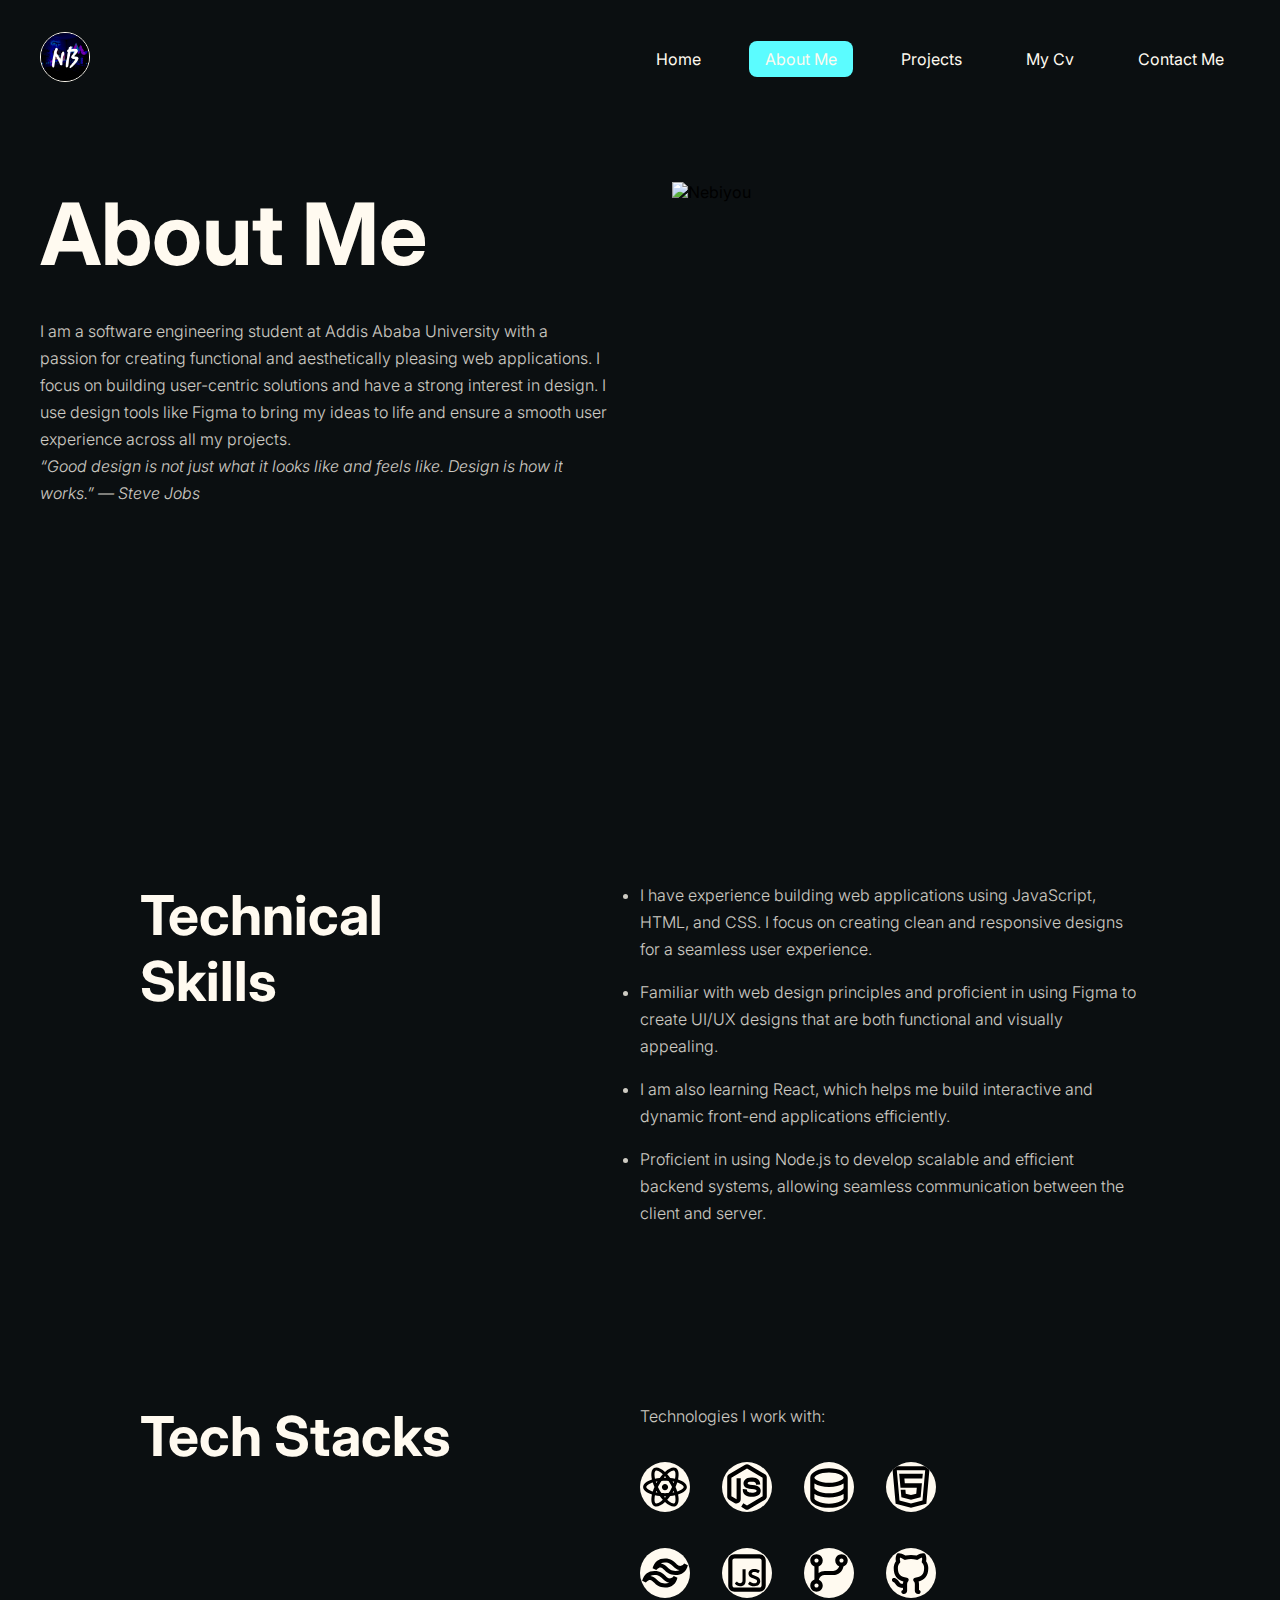
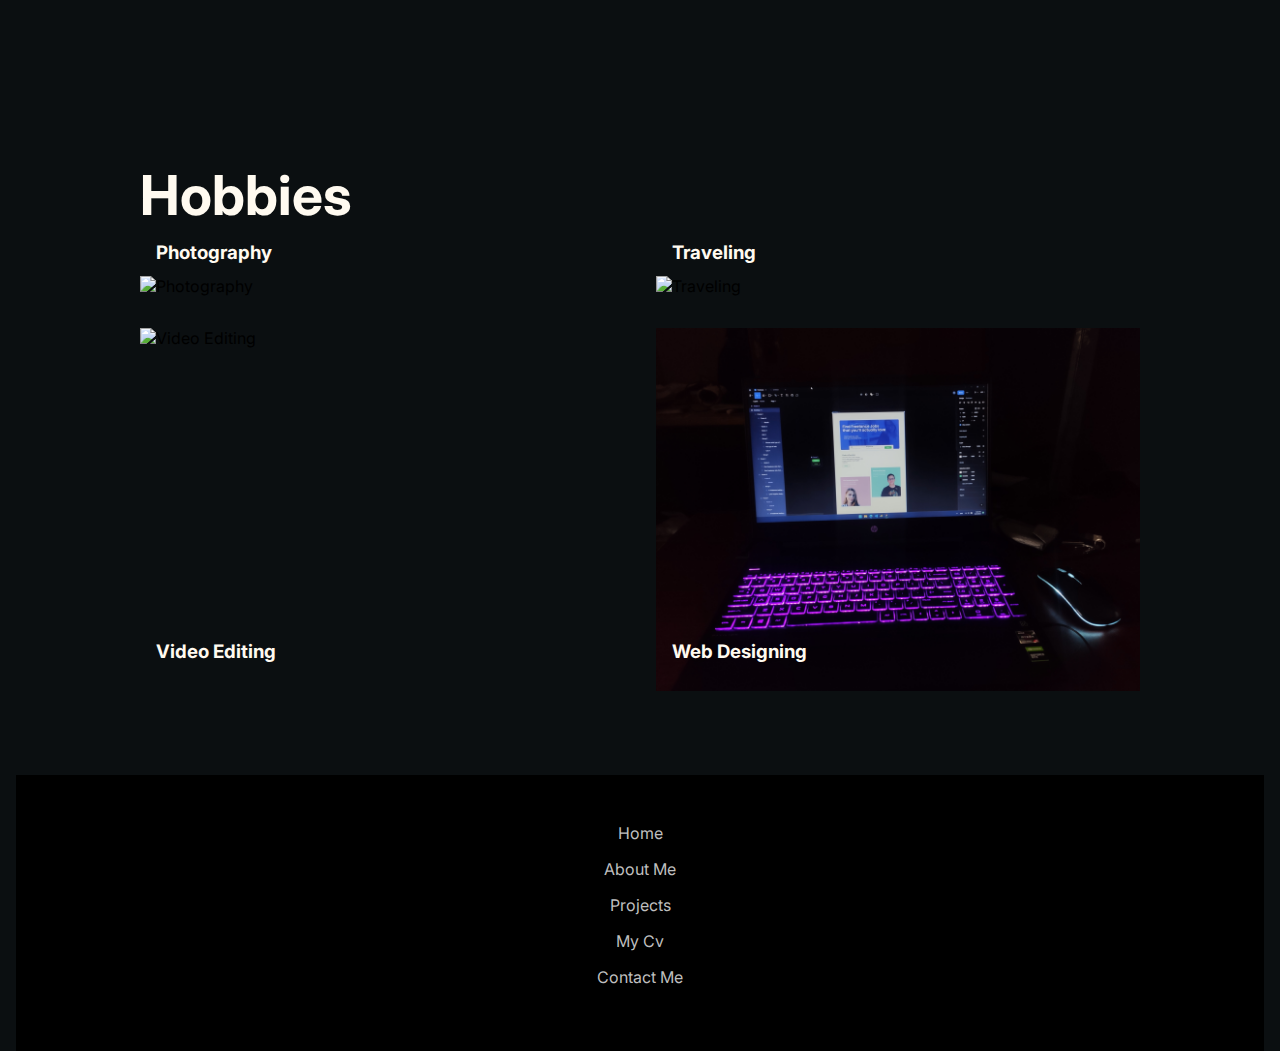
==== commit a201e401: "updated file paths" ====
--- a/src/aboutMe.html
+++ b/src/aboutMe.html
@@ -18,7 +18,7 @@
             <div class="nav-container">
                 <nav id="main-nav">
                     <ul class="nav-list">
-                        <li><a href="./" class="nav-link">Home</a></li>
+                        <li><a href="../" class="nav-link">Home</a></li>
                         <li><a href="./aboutMe.html" class="nav-link active">About Me</a></li>
                         <li><a href="./projects.html" class="nav-link">Projects</a></li>
                         <li><a href="./myCv.html" class="nav-link">My Cv</a></li>
@@ -40,7 +40,7 @@
                 <img src="./images/logo.jpg" alt="logo" class="sidebar-logo">
             </div>
             <ul class="sidebar-nav">
-                <li><a href="./" class="sidebar-nav-link">Home</a></li>
+                <li><a href="../" class="sidebar-nav-link">Home</a></li>
                 <li><a href="./aboutMe.html" class="sidebar-nav-link active">About Me</a></li>
                 <li><a href="./projects.html" class="sidebar-nav-link">Projects</a></li>
                 <li><a href="./myCv.html" class="sidebar-nav-link">My Cv</a></li>
@@ -152,6 +152,7 @@
     <footer id="footer">
         <div class="footer-container">
             <ul class="footer-list">
+                <li><a href="../">Home</a></li>
                 <li><a href="./aboutMe.html" class="footer-item">About Me</a></li>
                 <li><a href="./projects.html" class="footer-item">Projects</a></li>
                 <li><a href="./myCv.html" class="footer-item">My Cv</a></li>
